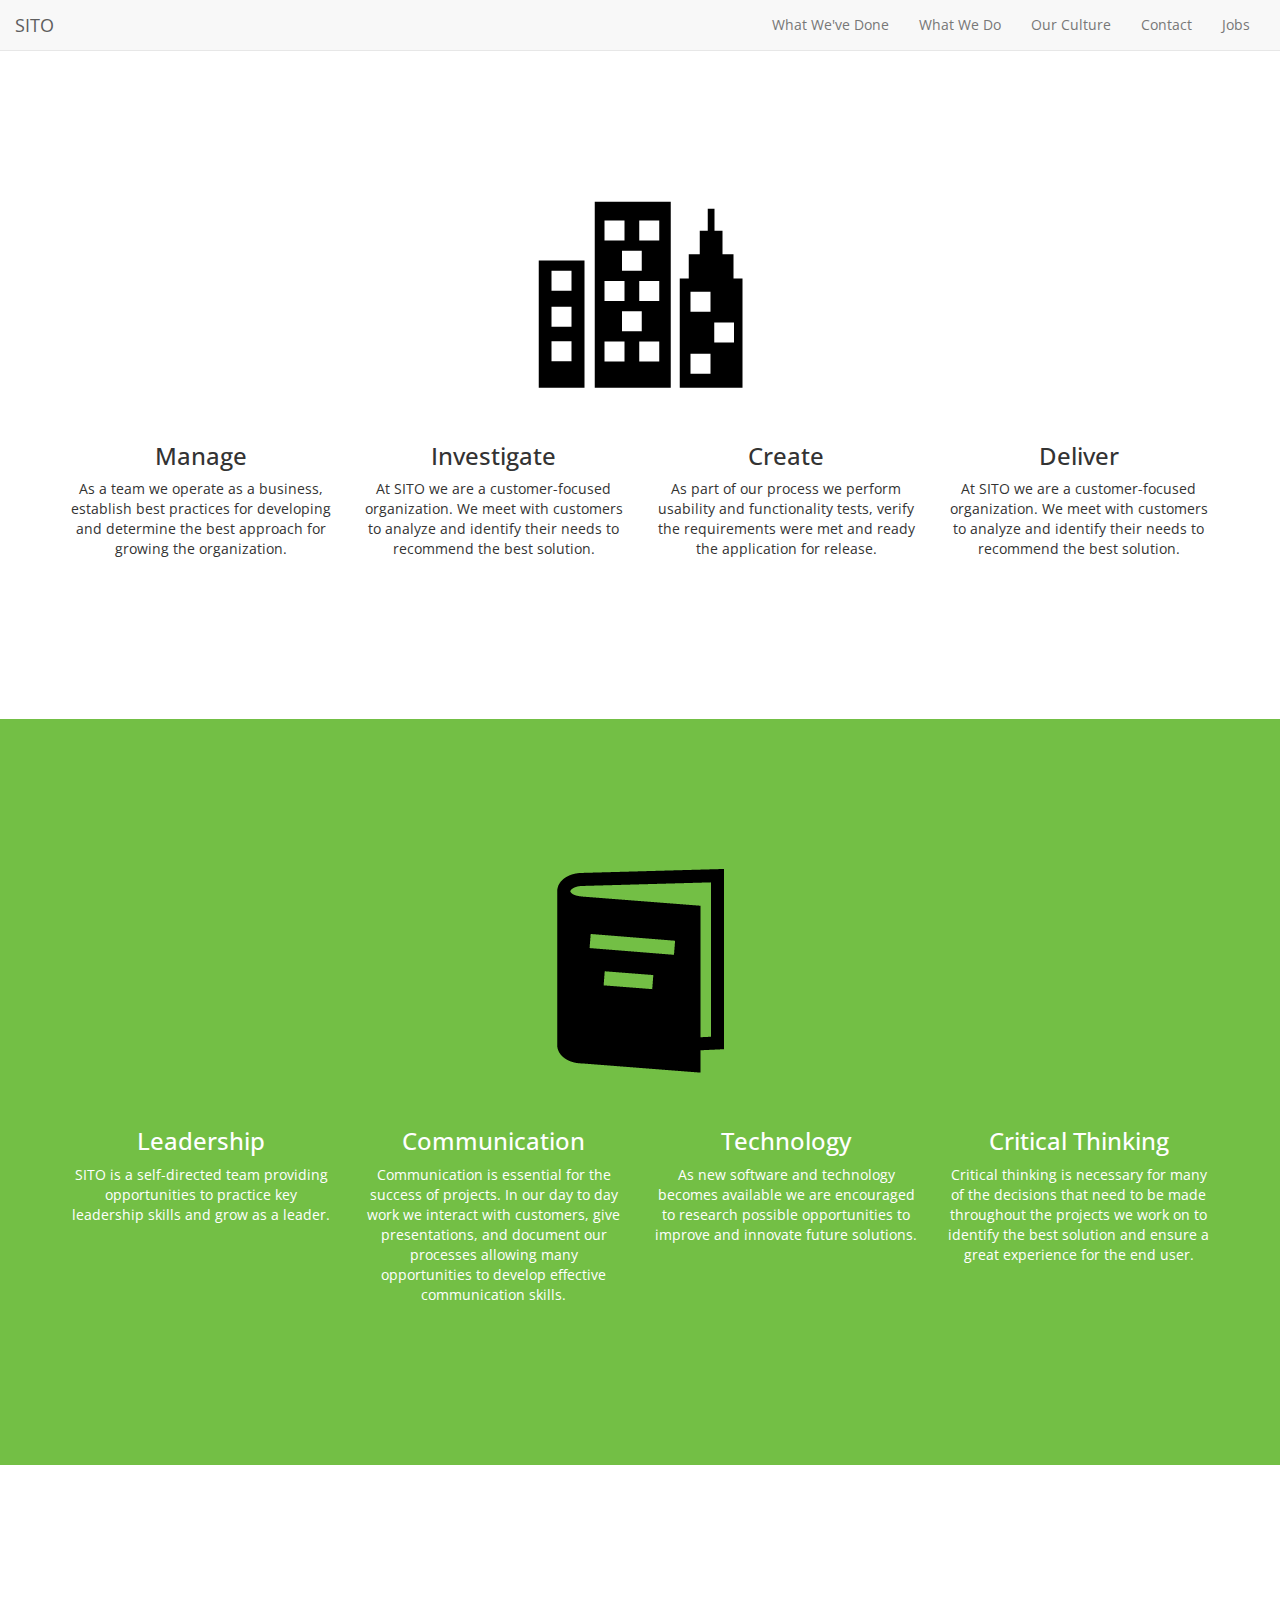
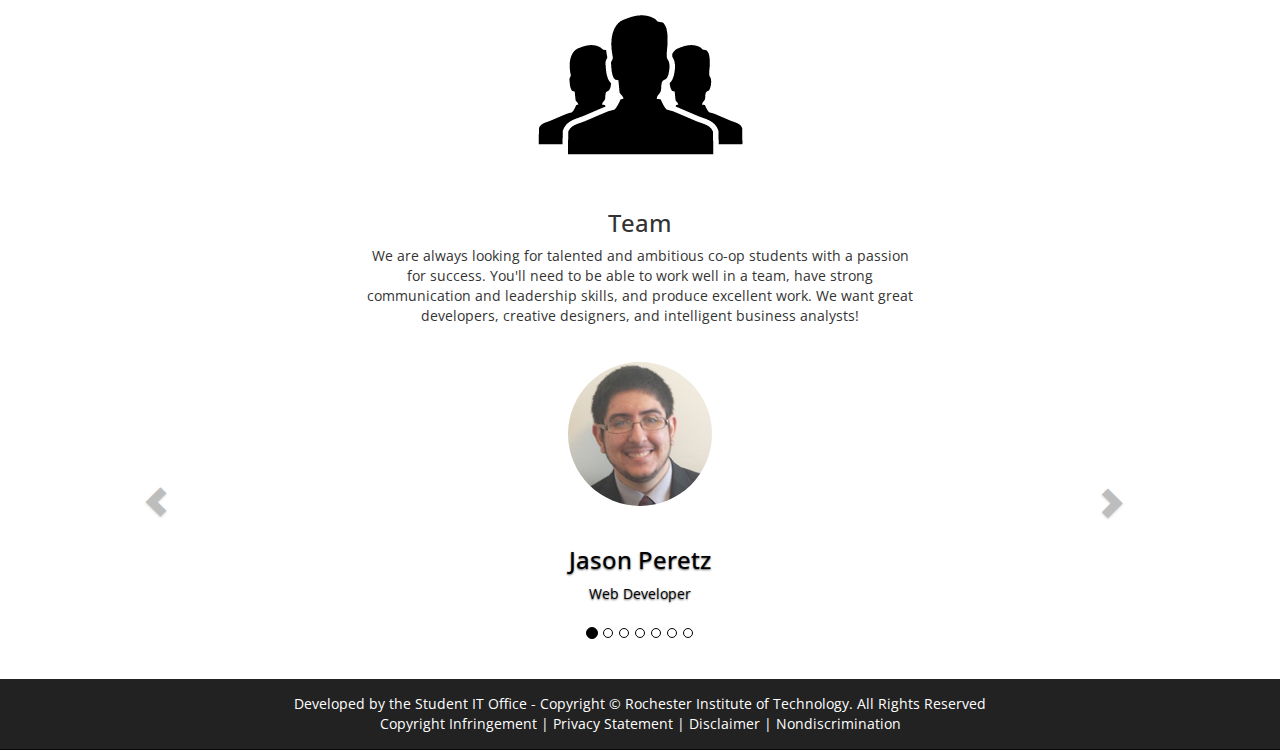
==== about.html @ f7da8985 "The new SITO site" ====
<!DOCTYPE html>
<html>
<head>
	<title>Sito Site</title>
	<!-- meta tag used to adjust to mobile -->
	<meta name = "viewport" content = "width=device-width, initial-scale=1">
	<link href = "css/bootstrap.min.css" rel = "stylesheet">
	<link href = "css/queries.css" rel = "stylesheet">
	<link href = "css/stylesheet.css" rel = "stylesheet">
	<link href='http://fonts.googleapis.com/css?family=Open+Sans' rel='stylesheet' type='text/css'>

</head>
<body>

	<!-- navbar setup -->
	<nav class = "navbar navbar-default navbar-static-top" role = "navigation">
		<div class = "container-fluid">
			<div class = "navbar-header">
				<!-- creating button for mobile menu (navbar collapse) -->
				<button type ="button" class = "navbar-toggle" data-toggle="collapse" data-target = "#navHeaderCollapse">
					<!-- sr-only hides content to all devices besides screen readers (following accessibility best practices)-->
					<span class="sr-only">Toggle navigation</span>
					<span class="icon-bar"></span>
					<span class="icon-bar"></span>
					<span class="icon-bar"></span>
				</button>
				<!-- nav bar logo far left -->
				<a href = "index.html" class = "navbar-brand" id = "brand">SITO</a>
			</div>

			<!-- all navbar content built to work for toggling -->
			<div class = "collapse navbar-collapse navbar-right" id = "navHeaderCollapse">
				<ul class = "nav navbar-nav">
					<li><a href = "index.html#portfolio" class = "select">What We've Done</a></li>
					<li><a href = "index.html#about" class = "select">What We Do</a></li>
					<li><a href = "index.html#culture" class = "select">Our Culture</a></li> 
					<li><a href = "index.html#contact" class = "select">Contact</a></li>	
					<li><a href = "jobs.html" class = "select">Jobs</a></li>
				</ul>
			</div>
		</div>
	</nav>


	<div id = "Web">
		<div class = "vcenter">
			<div class = "container">
				
				<div class = "row text-center">

					<div class = "col-md-12">
						<img src = "images/Office-17.png" id = "webtest">

					</div>
					<div class = "col-md-3">
						<h3>Manage</h3>
						<p>As a team we operate as a business, establish best practices for developing and determine the best approach for growing the organization. 
						</p>
					</div>

					<div class = "col-md-3">
						<h3>Investigate</h3>
						<p>At SITO we are a customer-focused organization. We meet with customers to analyze and identify their needs to recommend the best solution. </p>
					</div>

					<div class = "col-md-3">
						<h3>Create</h3>
						<p>As part of our process we perform usability and functionality tests, verify the requirements were met and ready the application for release.   </p>
					</div>

					<div class = "col-md-3">
						<h3>Deliver </h3>
						<p>At SITO we are a customer-focused organization. We meet with customers to analyze and identify their needs to recommend the best solution. </p>
					</div>

					
				</div>

			</div>
		</div>
	</div>


	<div id = "learning">
		<div class = "container vcenter">
			<div class = "row">
				<div class = "col-md-12">
					<img src = "images/Learning-18.png" id = "webtest">

				</div>
				<div class = "col-md-3">
					<h3>Leadership</h3>
					<p>SITO is a self-directed team providing opportunities to practice key leadership skills and grow as a leader.
					</p>
				</div>

				<div class = "col-md-3">
					<h3>Communication</h3>
					<p>Communication is essential for the success of projects. In our day to day work we interact with customers, give presentations, and document our processes allowing many opportunities to develop effective communication skills. </p>
				</div>

				<div class = "col-md-3">
					<h3>Technology</h3>
					<p>As new software and technology becomes available we are encouraged to research possible opportunities to improve and innovate future solutions.</p>
				</div>

				<div class = "col-md-3">
					<h3>Critical Thinking</h3>
					<p>Critical thinking is necessary for many of the decisions that need to be made throughout the projects we work on to identify the best solution and ensure a great experience for the end user.</p>
				</div>


						<!--<div class = "row">
							<div clas = "col-md-6 col-md-offset-3">
								<a href = "#" class = "btn btn-primary btn-lg">Apply Through Jobzone</a>
							</div>
						</div>-->
					</div>
				</div>
			</div>


			<div id = "team">
				<div class = "container vcenter">
					<div class = "row text-center">

						<div class = "col-md-12">
							<img src = "images/a-18.png" id = "webtest">

						</div>

						<div class = "col-md-6 col-md-offset-3">
							<h3>Team</h3>
							<p>We are always looking for talented and ambitious co-op students with a passion for success. You'll need to be able to work well in a team, have strong communication and leadership skills, and produce excellent work. We want great developers, creative designers, and intelligent business analysts!</p>

						</div>

						<div class = "col-md-12" id = "webtest">

							<div id = "myCarousel" data-interval = "3000" data-ride = "carousel" class = "carousel slide">
								<ol class = "carousel-indicators">
									<li data-target = "#myCarousel" data-slide-to = "0" class = "active"></li>
									<li data-target = "#myCarousel" data-slide-to = "1" ></li>
									<li data-target = "#myCarousel" data-slide-to = "2" ></li>
									<li data-target = "#myCarousel" data-slide-to = "3" ></li>
									<li data-target = "#myCarousel" data-slide-to = "4" ></li>
									<li data-target = "#myCarousel" data-slide-to = "5" ></li>
									<li data-target = "#myCarousel" data-slide-to = "6" ></li>
								</ol>

								<div class = "carousel-inner">
									<div class = "item active">
										<img src = "images/JasonPeretz.png" class = "testimg">					
										<div class = "carousel-caption">
											<h3>Jason Peretz</h3>
											<p>Web Developer</p>
										</div>	
									</div>

									
									<div class = "item">
										<img src = "images/RichardKapadia.png" class = "testimg">
										<div class = "carousel-caption">
											<h3>Richard Kapadia</h3>
											<p>Web Developer</p>
										</div>
									</div>
									
									
									<div class = "item">
										<img src = "images/ChrisEncoh.png" class = "testimg">
										<div class = "carousel-caption">
											<h3>Chris Enoch</h3>
											<p>Web Developer</p>
										</div>
									</div>

									<div class = "item">
										<img src = "images/PolicarpQuarcoo.png" class = "testimg">
										<div class = "carousel-caption">
											<h3>Policarp Quarcoo</h3>
											<p>Web Developer</p>
										</div>
									</div>

									<div class = "item">
										<img src = "images/ChelseaTriebwasser.png" class = "testimg">
										<div class = "carousel-caption">
											<h3>Chelsea Triebwasser</h3>
											<p>Web Designer</p>
										</div>
									</div>

									<div class = "item">
										<img src = "images/AmmarAlmaatouq.png" class = "testimg">
										<div class = "carousel-caption">
											<h3>Ammar Almaatouq</h3>
											<p>Business Analyst</p>
										</div>
									</div>

									<div class = "item">
										<img src = "images/VanessaCastro.png" class = "testimg">
										<div class = "carousel-caption">
											<h3>Vanessa Castro</h3>
											<p>Business Analyst</p>
										</div>
									</div>
								</div>
								<a class="left carousel-control" href="#myCarousel" role="button" data-slide="prev">


									<span class="glyphicon glyphicon-chevron-left"></span>
								</a>
								<a class="right carousel-control" href="#myCarousel" role="button" data-slide="next">
									<span class="glyphicon glyphicon-chevron-right"></span>
								</a>

							</div>

						</div>
					</div>
				</div>

				<nav class = "navbar navbar-inverse navbar-static-top footer">
					<div class = "container-fluid">
						<p class = "nav-text">
							Developed by the Student IT Office - Copyright &copy; Rochester Institute of Technology. All Rights Reserved <br/>
							Copyright Infringement | Privacy Statement | Disclaimer | Nondiscrimination
						</p>
					</div>
				</nav>

				<script src="http://ajax.googleapis.com/ajax/libs/jquery/1.11.1/jquery.min.js"></script>
				<script src="js/bootstrap.js"></script>
				<script type="text/javascript" src="js/ajaxForm.js"></script>
				<script src="js/scroll.js"></script>

			</body>
			</html>
---- css/queries.css ----
@media screen and (min-width: 0px) and (max-height: : 800px) {

	#top-section{
		//background-color: red;
		//height:800px;
	}

	
}

@media screen and (max-width: 992px){
	#portfolio{
		height: auto;
		margin-bottom: 50px;
	}
}

@media screen and (min-height: 0px) and (min-width: 700px){
	#about{
		//background-color: red;
		//height: 600px;
	}

	#about:before{
	content: '';
	display: inline-block;
	height: 100%;
	vertical-align: middle;
}
	#culture{
		//background-color: red;
		//height: 600px;
	}

	#culture:before{
	content: '';
	display: inline-block;
	height: 100%;
	vertical-align: middle;
}
}

@media screen and (min-height: 0px) and (min-width: 800px){

	#portfolio{
		//background-color: red;
		//height: 600px;
	}

	#portfolio:before{
	content: '';
	display: inline-block;
	height: 100%;
	vertical-align: middle;
}
}

@media screen and (max-height: 600px){
	#top-section{
	//background-color: blue;
	//	height:800px;
	}

	#about{
		//background-color: blue;
		height: auto;
	}

	#culture{
		//background-color: blue;
		height: auto;
	}

	.glyphicon{
		display:none;
	}
}

@media screen and (min-height: 0px) and (min-width: 700px){

}

/*@media screen and (min-width: 700px){
	

#Web:before{
	content: '';
	display: inline-block;
	height: 100%;
	vertical-align: middle;
}

#learning:before{
	content: '';
	display: inline-block;
	height: 100%;
	vertical-align: middle;
}

	#Web2:before{
	content: '';
	display: inline-block;
	height: 100%;
	vertical-align: middle;


}

#Web3:before{
	content: '';
	display: inline-block;
	height: 100%;
	vertical-align: middle;
}
}*/

@media screen and (max-width: 800px){
	/*#about{
		height: 800px;
	}
	#Web{
		padding-top: 50px;
	}

	#Web2{
		padding-top: 50px;
	}

	#Web3{
		padding-top: 50px;
	}

	#learning{
		padding-top: 50px;
	}*/
}
---- css/stylesheet.css ----
html,
body{
	width:100%;
	height: 100%;
	font-family: 'Open Sans', sans-serif;
}

/*@media (orientation: landscape){*/
#top-section{
	height: 100%;
	text-align: center;
	position: relative;
}

#prlx{
	height: 100%;
	width: 100%;
	background: url("../images/grey.gif") 50% no-repeat fixed;
	background-size: cover;
}

/*@media screen and (min-width:1000px){
#top-section{
	background-color: #FFFFFF;
	//width:100%;
}
}*/

#portfolio{
	color:white;
	height: 100%;
	background-color: #428bca;
	
	text-align: center;
}

.portimg{
	margin-bottom: 25px;
}

.portimg:hover{
	opacity: .8;
}

#bgoverlay{
	/*background-color: rgba(0, 0, 0, 0.5);*/
	width: 100%;
	height:100%;
}



#about{
	background-color: #FFFFFF;
	height: 100%;
	padding-top:50px;
	padding-bottom:50px;
	text-align: center;
}

#culture{
	color:white;
	padding-top:50px;
	padding-bottom:50px;
	background-color: #73bf45;
	height: 100%;
	text-align: center;
}

#Web{
	padding-top: 150px;
	padding-bottom: 150px;
	height: auto;
	background-color:white;
	text-align:center;
}

#Web2{	
	color:white;
	padding-top: 150px;
	padding-bottom: 150px;
	height: auto;
	background-color: #428bca;
	text-align: center;
}

#learning{	
	color:white;
	padding-top: 150px;
	padding-bottom: 150px;
	height: auto;
	background-color: #73bf45;
	text-align: center;
}

#team{
	padding-top: 150px;
	height: auto;
	text-align: center;
}

#Web3{	
	padding-top: 150px;
	padding-bottom: 150px;
	height: auto;
	text-align: center;
}

.jobbtn{
	margin-top:20px;
}

.vcenter{
 display: inline-block;
 vertical-align: middle;
}

#apply{
	width:100%;
}

#contact{
	color:white;
	background-color:#222222;
	//opacity: 1;
	width:100%;
}

.formelm{
	margin-bottom:50px;
}

#logo{
	border-radius: 5%;
	//opacity: 0.8;
	//background-color: white;
	padding-left: 15px;
	padding-top: 15px;
	padding-bottom: 15px;
	width: 75%;
	display: block;
	margin-left:auto;
	margin-right:auto;
	margin-top:100px;
}

.glyphicon{
	color:black;
	margin-top: 50px;
	font-size: 5em;
	vertical-align: middle;
	opacity:.5;
}

.glyphicon:hover{
	opacity:1;
}


.navbar{
	margin-bottom:0;
}

.nav-text{
	margin-top: 15px;
	margin-bottom: 15px;
	color:white;
}

#text{
	padding-left:10px; 
	padding-right:10px;
	top:150px;
	font-size:2em;
    position:absolute;    
    background-color:white;
}

#test{
	background: #fff;
	border-radius: 50%;
	border: 1px solid #428bca;
	width: 100%;
	height: 100%;
	max-width: 210px;
	max-height: 210px;
	padding: 10%;
}

#test2{
	background: #fff;
	border: 1px solid #428bca;
	margin-bottom: 25px;
}

#test2:hover{
	border: 5px solid #428bca;	
}

#test:hover{
	border: 5px solid #428bca;	
}

.header{
	padding-bottom: 1.5em;

}

.rogue-text{
	font-size: 40px;
	padding-bottom:1.5em;
	padding-top: 1em;
}

.thumbnail:hover{
	border: 1px solid white;
}

.btn{
	white-space: normal;
}

.modal{
	color:black;
	height: 400px;
    top: 50% !important;
    overflow: hidden;
}

#navbar.affix{
	position: fixed;
    top: 0;
    width: 100%;
    z-index:1;
}

a:focus, a:active{
	outline:none;
}

.testimg{
	height: 100%;
	margin-right: auto;
	margin-left: auto;
	border:1px white solid;
	border-radius: 50%;
	//margin-bottom: 100px;
}

#webtest{
	padding-bottom: 35px;
}

#myCarousel{
	margin-right: auto;
	margin-left: auto;
	margin-top: 25px;
	//width: 75%;
}

.carousel-caption{
	position: static;
	text-align: center;
	color: black;
}

.carousel-indicators{
	bottom: -10px;
}

.carousel-indicators li{
	border: 1px solid black;
}

.carousel-control.left, .carousel-control.right {
    background-image: none
}

.carousel-indicators .active{
	background-color:black;
}

.glyphicon-chevron-left, .glyphicon-chevron-right{
	color:black;
}
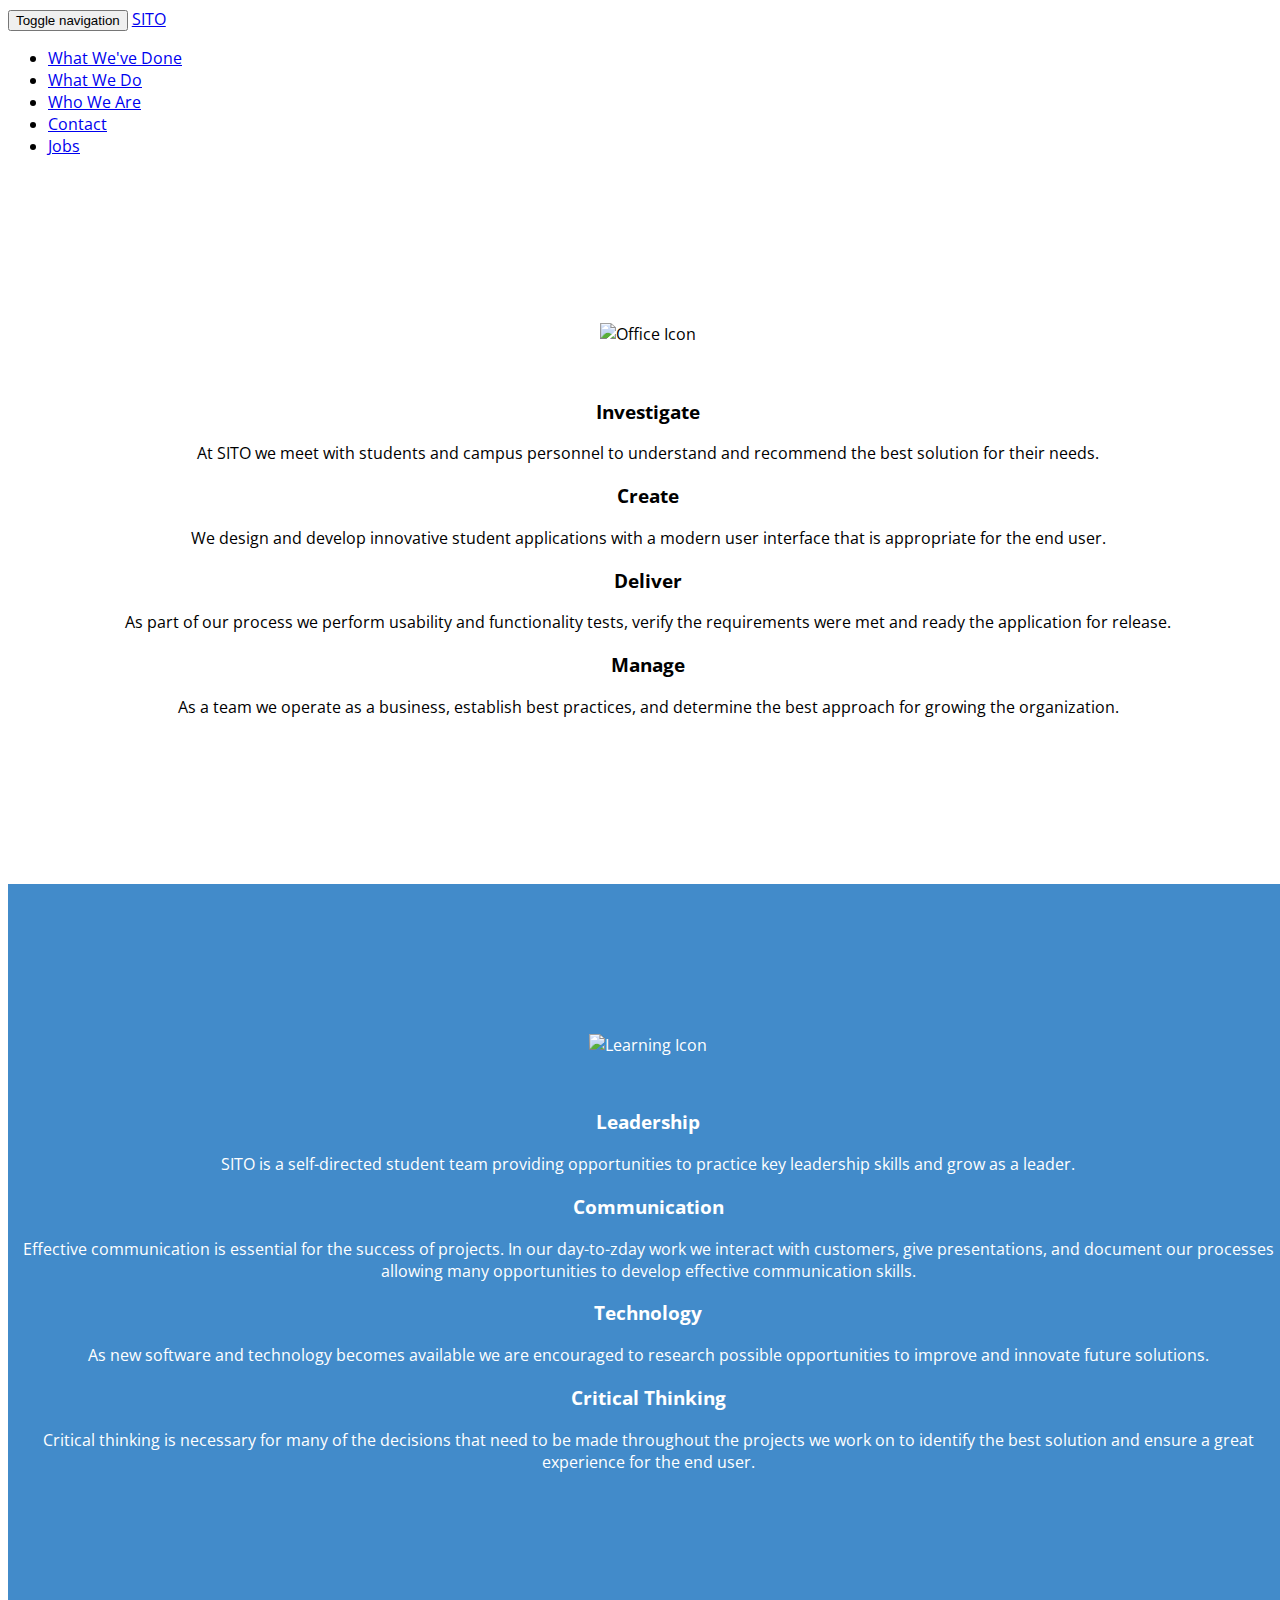
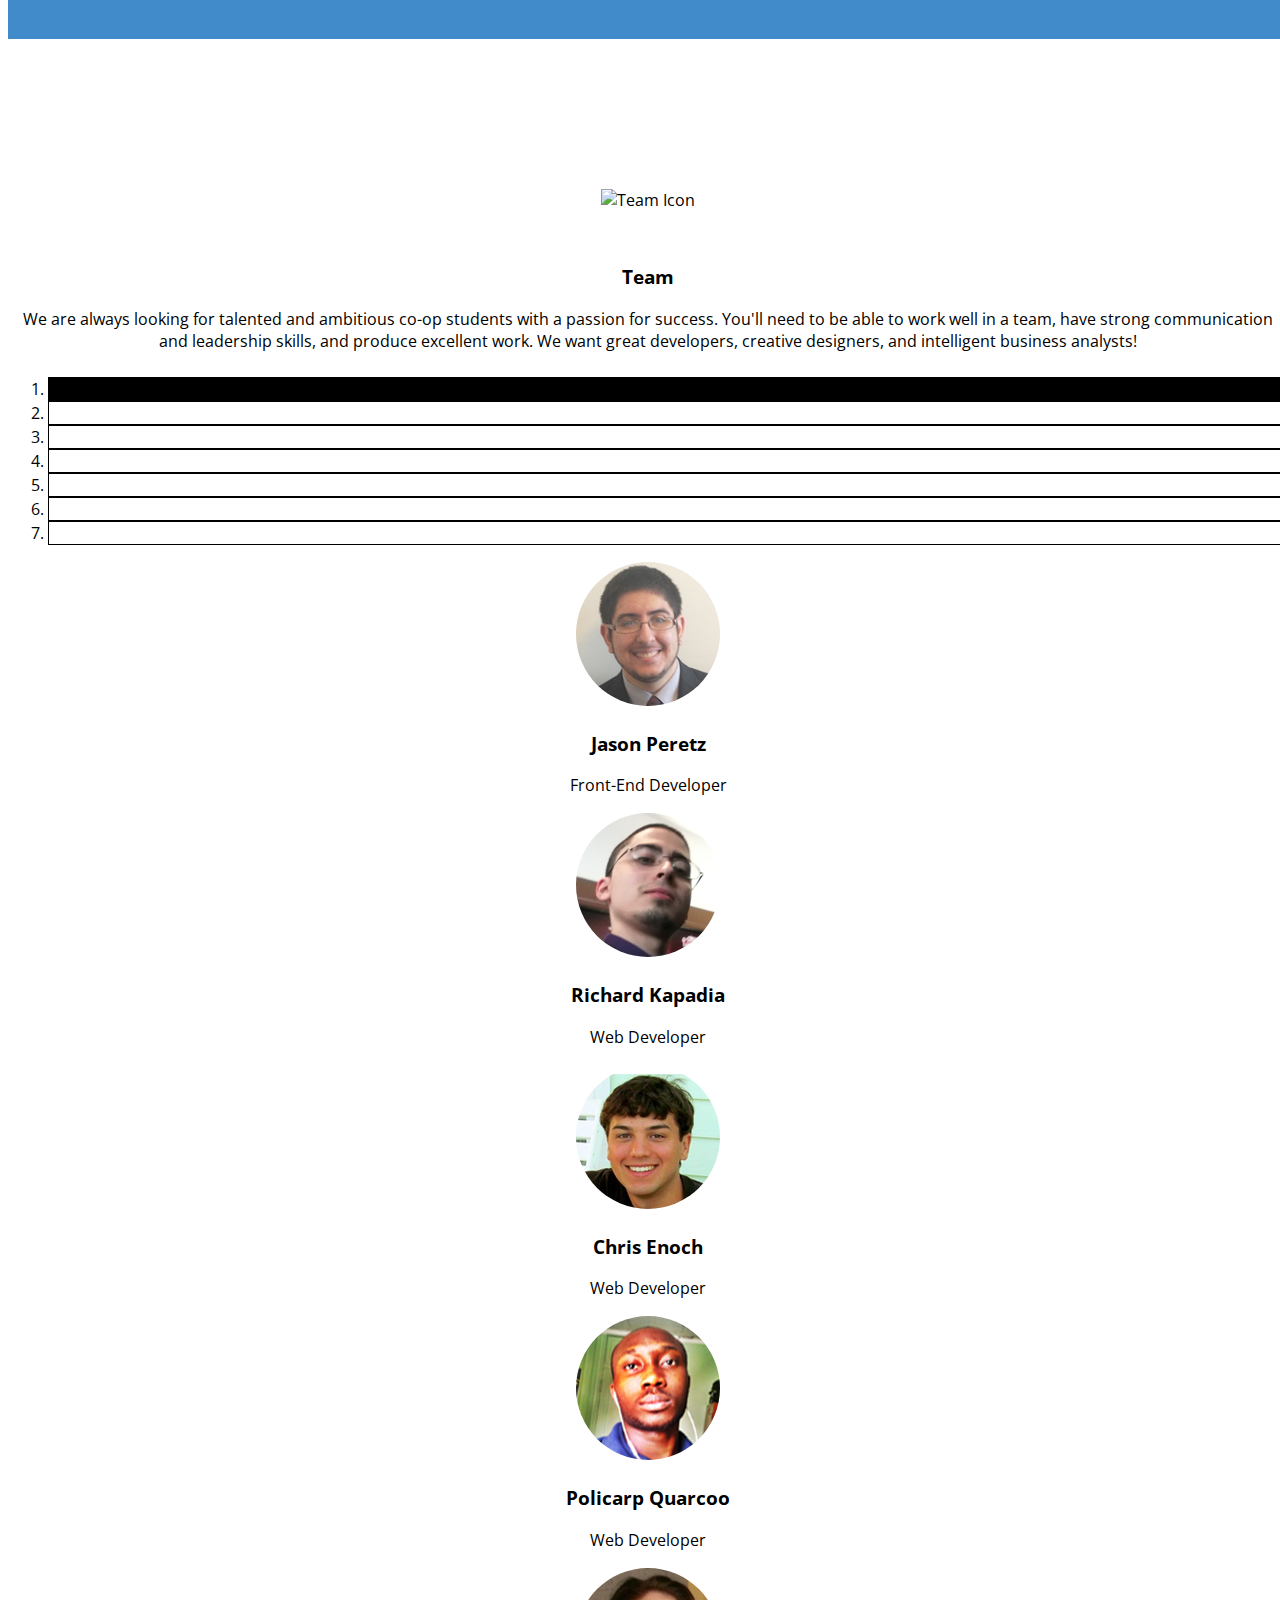
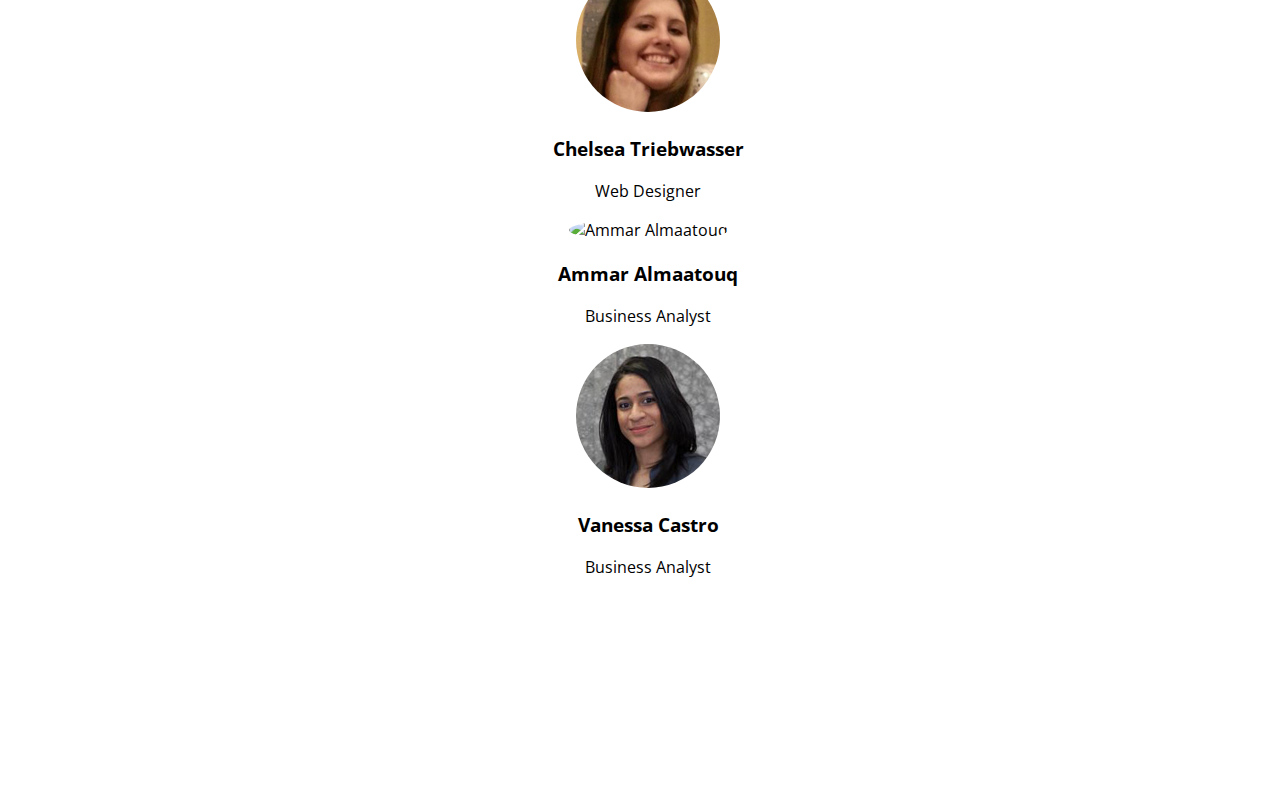
==== commit ef46defb: "New SITO Site 8/18" ====
--- a/about.html
+++ b/about.html
@@ -4,6 +4,7 @@
 	<title>Sito Site</title>
 	<!-- meta tag used to adjust to mobile -->
 	<meta name = "viewport" content = "width=device-width, initial-scale=1">
+	<meta charset = "UTF-8">
 	<link href = "css/bootstrap.min.css" rel = "stylesheet">
 	<link href = "css/queries.css" rel = "stylesheet">
 	<link href = "css/stylesheet.css" rel = "stylesheet">
@@ -33,7 +34,7 @@
 				<ul class = "nav navbar-nav">
 					<li><a href = "index.html#portfolio" class = "select">What We've Done</a></li>
 					<li><a href = "index.html#about" class = "select">What We Do</a></li>
-					<li><a href = "index.html#culture" class = "select">Our Culture</a></li> 
+					<li><a href = "index.html#culture" class = "select">Who We Are</a></li> 
 					<li><a href = "index.html#contact" class = "select">Contact</a></li>	
 					<li><a href = "jobs.html" class = "select">Jobs</a></li>
 				</ul>
@@ -41,62 +42,60 @@
 		</div>
 	</nav>
 
-
-	<div id = "Web">
+	<!-- Page Begins -->
+	<div id = "office" class = "iconSections" style = "background-color: white;">
 		<div class = "vcenter">
 			<div class = "container">
-				
+				<!-- Office Section -->
 				<div class = "row text-center">
-
 					<div class = "col-md-12">
-						<img src = "images/Office-17.png" id = "webtest">
-
-					</div>
+						<img class = "iconPadding" src = "images/Office-17.png" alt = "Office Icon">
+					</div>
+					
+					<!-- Office Verbiage -->
+					<div class = "col-md-3">
+						<h3>Investigate</h3>
+						<p>At SITO we meet with students and campus personnel to understand and recommend the best solution for their needs. </p>
+					</div>
+
+					<div class = "col-md-3">
+						<h3>Create</h3>
+						<p>We design and develop innovative student applications with a modern user interface that is appropriate for the end user. </p>
+					</div>
+
+					<div class = "col-md-3">
+						<h3>Deliver </h3>
+						<p>As part of our process we perform usability and functionality tests, verify the requirements were met and ready the application for release.  </p>
+					</div>
+
 					<div class = "col-md-3">
 						<h3>Manage</h3>
-						<p>As a team we operate as a business, establish best practices for developing and determine the best approach for growing the organization. 
+						<p>As a team we operate as a business, establish best practices, and determine the best approach for growing the organization. 
 						</p>
 					</div>
-
-					<div class = "col-md-3">
-						<h3>Investigate</h3>
-						<p>At SITO we are a customer-focused organization. We meet with customers to analyze and identify their needs to recommend the best solution. </p>
-					</div>
-
-					<div class = "col-md-3">
-						<h3>Create</h3>
-						<p>As part of our process we perform usability and functionality tests, verify the requirements were met and ready the application for release.   </p>
-					</div>
-
-					<div class = "col-md-3">
-						<h3>Deliver </h3>
-						<p>At SITO we are a customer-focused organization. We meet with customers to analyze and identify their needs to recommend the best solution. </p>
-					</div>
-
-					
-				</div>
-
+				</div>
 			</div>
 		</div>
 	</div>
 
-
-	<div id = "learning">
+	<!-- Learning Sections -->
+	<div id = "learning" class = "iconSections" style = "background-color: #428bca; color: white;">
 		<div class = "container vcenter">
 			<div class = "row">
 				<div class = "col-md-12">
-					<img src = "images/Learning-18.png" id = "webtest">
-
-				</div>
+					<img class = "iconPadding" src = "images/Learning-18.png" alt = "Learning Icon">
+				</div>
+
+				<!-- Learning Verbiage -->
 				<div class = "col-md-3">
 					<h3>Leadership</h3>
-					<p>SITO is a self-directed team providing opportunities to practice key leadership skills and grow as a leader.
+					<p>SITO is a self-directed student team providing opportunities to practice key leadership skills and grow as a leader.
 					</p>
 				</div>
 
 				<div class = "col-md-3">
 					<h3>Communication</h3>
-					<p>Communication is essential for the success of projects. In our day to day work we interact with customers, give presentations, and document our processes allowing many opportunities to develop effective communication skills. </p>
+					<p>Effective communication is essential for the success of projects. In our day-to-zday work we interact with customers, give presentations, and document our processes allowing many opportunities to develop effective communication skills. </p>
 				</div>
 
 				<div class = "col-md-3">
@@ -108,133 +107,127 @@
 					<h3>Critical Thinking</h3>
 					<p>Critical thinking is necessary for many of the decisions that need to be made throughout the projects we work on to identify the best solution and ensure a great experience for the end user.</p>
 				</div>
-
-
-						<!--<div class = "row">
-							<div clas = "col-md-6 col-md-offset-3">
-								<a href = "#" class = "btn btn-primary btn-lg">Apply Through Jobzone</a>
-							</div>
-						</div>-->
-					</div>
-				</div>
-			</div>
-
-
-			<div id = "team">
-				<div class = "container vcenter">
-					<div class = "row text-center">
-
-						<div class = "col-md-12">
-							<img src = "images/a-18.png" id = "webtest">
-
+			</div>
+		</div>
+	</div>
+
+	<!-- Team Sections -->
+	<div id = "team" class = "iconSections">
+		<div class = "container vcenter">
+			<div class = "row text-center">
+
+				<div class = "col-md-12">
+					<img class = "iconPadding" src = "images/a-18.png" alt = "Team Icon">
+
+				</div>
+
+				<div class = "col-md-6 col-md-offset-3">
+					<h3>Team</h3>
+					<p>We are always looking for talented and ambitious co-op students with a passion for success. You'll need to be able to work well in a team, have strong communication and leadership skills, and produce excellent work. We want great developers, creative designers, and intelligent business analysts!</p>
+				</div>
+
+				<!-- Team Slideshow -->
+				<div class = "col-md-12">
+
+					<div id = "myCarousel" data-interval = "3000" data-ride = "carousel" class = "carousel slide">
+						<ol class = "carousel-indicators">
+							<li data-target = "#myCarousel" data-slide-to = "0" class = "active"></li>
+							<li data-target = "#myCarousel" data-slide-to = "1" ></li>
+							<li data-target = "#myCarousel" data-slide-to = "2" ></li>
+							<li data-target = "#myCarousel" data-slide-to = "3" ></li>
+							<li data-target = "#myCarousel" data-slide-to = "4" ></li>
+							<li data-target = "#myCarousel" data-slide-to = "5" ></li>
+							<li data-target = "#myCarousel" data-slide-to = "6" ></li>
+						</ol>
+
+						<div class = "carousel-inner">
+							<div class = "item active">
+								<img src = "images/JasonPeretz.png" class = "carouselImg" alt = "Jason Peretz">					
+								<div class = "carousel-caption">
+									<h3>Jason Peretz</h3>
+									<p>Front-End Developer</p>
+								</div>	
+							</div>
+
+							
+							<div class = "item">
+								<img src = "images/RichardKapadia.png" class = "carouselImg" alt = "Richard Kapadia">
+								<div class = "carousel-caption">
+									<h3>Richard Kapadia</h3>
+									<p>Web Developer</p>
+								</div>
+							</div>
+							
+							
+							<div class = "item">
+								<img src = "images/ChrisEncoh.png" class = "carouselImg" alt = "Chris Enoch">
+								<div class = "carousel-caption">
+									<h3>Chris Enoch</h3>
+									<p>Web Developer</p>
+								</div>
+							</div>
+
+							<div class = "item">
+								<img src = "images/PolicarpQuarcoo.png" class = "carouselImg" alt = "Policarp Quarcoo">
+								<div class = "carousel-caption">
+									<h3>Policarp Quarcoo</h3>
+									<p>Web Developer</p>
+								</div>
+							</div>
+
+							<div class = "item">
+								<img src = "images/ChelseaTriebwasser.png" class = "carouselImg" alt = "Chelsea Triebwasser">
+								<div class = "carousel-caption">
+									<h3>Chelsea Triebwasser</h3>
+									<p>Web Designer</p>
+								</div>
+							</div>
+
+							<div class = "item">
+								<img src = "images/AmmarAlmaatouq.png" class = "carouselImg" alt = "Ammar Almaatouq">
+								<div class = "carousel-caption">
+									<h3>Ammar Almaatouq</h3>
+									<p>Business Analyst</p>
+								</div>
+							</div>
+
+							<div class = "item">
+								<img src = "images/VanessaCastro.png" class = "carouselImg" alt = "Vanessa Castro">
+								<div class = "carousel-caption">
+									<h3>Vanessa Castro</h3>
+									<p>Business Analyst</p>
+								</div>
+							</div>
 						</div>
-
-						<div class = "col-md-6 col-md-offset-3">
-							<h3>Team</h3>
-							<p>We are always looking for talented and ambitious co-op students with a passion for success. You'll need to be able to work well in a team, have strong communication and leadership skills, and produce excellent work. We want great developers, creative designers, and intelligent business analysts!</p>
-
-						</div>
-
-						<div class = "col-md-12" id = "webtest">
-
-							<div id = "myCarousel" data-interval = "3000" data-ride = "carousel" class = "carousel slide">
-								<ol class = "carousel-indicators">
-									<li data-target = "#myCarousel" data-slide-to = "0" class = "active"></li>
-									<li data-target = "#myCarousel" data-slide-to = "1" ></li>
-									<li data-target = "#myCarousel" data-slide-to = "2" ></li>
-									<li data-target = "#myCarousel" data-slide-to = "3" ></li>
-									<li data-target = "#myCarousel" data-slide-to = "4" ></li>
-									<li data-target = "#myCarousel" data-slide-to = "5" ></li>
-									<li data-target = "#myCarousel" data-slide-to = "6" ></li>
-								</ol>
-
-								<div class = "carousel-inner">
-									<div class = "item active">
-										<img src = "images/JasonPeretz.png" class = "testimg">					
-										<div class = "carousel-caption">
-											<h3>Jason Peretz</h3>
-											<p>Web Developer</p>
-										</div>	
-									</div>
-
-									
-									<div class = "item">
-										<img src = "images/RichardKapadia.png" class = "testimg">
-										<div class = "carousel-caption">
-											<h3>Richard Kapadia</h3>
-											<p>Web Developer</p>
-										</div>
-									</div>
-									
-									
-									<div class = "item">
-										<img src = "images/ChrisEncoh.png" class = "testimg">
-										<div class = "carousel-caption">
-											<h3>Chris Enoch</h3>
-											<p>Web Developer</p>
-										</div>
-									</div>
-
-									<div class = "item">
-										<img src = "images/PolicarpQuarcoo.png" class = "testimg">
-										<div class = "carousel-caption">
-											<h3>Policarp Quarcoo</h3>
-											<p>Web Developer</p>
-										</div>
-									</div>
-
-									<div class = "item">
-										<img src = "images/ChelseaTriebwasser.png" class = "testimg">
-										<div class = "carousel-caption">
-											<h3>Chelsea Triebwasser</h3>
-											<p>Web Designer</p>
-										</div>
-									</div>
-
-									<div class = "item">
-										<img src = "images/AmmarAlmaatouq.png" class = "testimg">
-										<div class = "carousel-caption">
-											<h3>Ammar Almaatouq</h3>
-											<p>Business Analyst</p>
-										</div>
-									</div>
-
-									<div class = "item">
-										<img src = "images/VanessaCastro.png" class = "testimg">
-										<div class = "carousel-caption">
-											<h3>Vanessa Castro</h3>
-											<p>Business Analyst</p>
-										</div>
-									</div>
-								</div>
-								<a class="left carousel-control" href="#myCarousel" role="button" data-slide="prev">
-
-
-									<span class="glyphicon glyphicon-chevron-left"></span>
-								</a>
-								<a class="right carousel-control" href="#myCarousel" role="button" data-slide="next">
-									<span class="glyphicon glyphicon-chevron-right"></span>
-								</a>
-
-							</div>
-
-						</div>
-					</div>
-				</div>
-
-				<nav class = "navbar navbar-inverse navbar-static-top footer">
-					<div class = "container-fluid">
-						<p class = "nav-text">
-							Developed by the Student IT Office - Copyright &copy; Rochester Institute of Technology. All Rights Reserved <br/>
-							Copyright Infringement | Privacy Statement | Disclaimer | Nondiscrimination
-						</p>
-					</div>
-				</nav>
-
-				<script src="http://ajax.googleapis.com/ajax/libs/jquery/1.11.1/jquery.min.js"></script>
-				<script src="js/bootstrap.js"></script>
-				<script type="text/javascript" src="js/ajaxForm.js"></script>
-				<script src="js/scroll.js"></script>
-
-			</body>
-			</html>		+						<a class="left carousel-control" href="#myCarousel" role="button" data-slide="prev">
+
+
+							<span class="glyphicon glyphicon-chevron-left"></span>
+						</a>
+						<a class="right carousel-control" href="#myCarousel" role="button" data-slide="next">
+							<span class="glyphicon glyphicon-chevron-right"></span>
+						</a>
+
+					</div>
+				</div>
+			</div>
+		</div>
+	</div>
+
+	<!-- Footer -->
+	<nav class = "navbar navbar-inverse navbar-static-top footer">
+		<div class = "container-fluid">
+			<p class = "nav-text">
+				Developed by the Student IT Office - Copyright &copy; Rochester Institute of Technology. All Rights Reserved <br/>
+				Copyright Infringement | Privacy Statement | Disclaimer | Nondiscrimination
+			</p>
+		</div>
+	</nav>
+
+	<script src="http://ajax.googleapis.com/ajax/libs/jquery/1.11.1/jquery.min.js"></script>
+	<script src="js/bootstrap.js"></script>
+	<script type="text/javascript" src="js/ajaxForm.js"></script>
+	<script src="js/scroll.js"></script>
+
+</body>
+</html>		--- a/css/queries.css
+++ b/css/queries.css
@@ -1,136 +1,49 @@
-@media screen and (min-width: 0px) and (max-height: : 800px) {
-
-	#top-section{
-		//background-color: red;
-		//height:800px;
-	}
-
-	
-}
-
 @media screen and (max-width: 992px){
 	#portfolio{
 		height: auto;
 		margin-bottom: 50px;
 	}
+	
+	#contact img{
+		display:none;
+	}
 }
 
 @media screen and (min-height: 0px) and (min-width: 700px){
-	#about{
-		//background-color: red;
-		//height: 600px;
-	}
-
 	#about:before{
-	content: '';
-	display: inline-block;
-	height: 100%;
-	vertical-align: middle;
-}
-	#culture{
-		//background-color: red;
-		//height: 600px;
+		content: '';
+		display: inline-block;
+		height: 100%;
+		vertical-align: middle;
 	}
 
 	#culture:before{
-	content: '';
-	display: inline-block;
-	height: 100%;
-	vertical-align: middle;
-}
+		content: '';
+		display: inline-block;
+		height: 100%;
+		vertical-align: middle;
+	}
 }
 
 @media screen and (min-height: 0px) and (min-width: 800px){
-
-	#portfolio{
-		//background-color: red;
-		//height: 600px;
+	#portfolio:before{
+		content: '';
+		display: inline-block;
+		height: 100%;
+		vertical-align: middle;
 	}
-
-	#portfolio:before{
-	content: '';
-	display: inline-block;
-	height: 100%;
-	vertical-align: middle;
-}
 }
 
 @media screen and (max-height: 600px){
-	#top-section{
-	//background-color: blue;
-	//	height:800px;
-	}
-
 	#about{
-		//background-color: blue;
 		height: auto;
 	}
 
 	#culture{
-		//background-color: blue;
 		height: auto;
 	}
 
 	.glyphicon{
 		display:none;
 	}
-}
-
-@media screen and (min-height: 0px) and (min-width: 700px){
-
-}
-
-/*@media screen and (min-width: 700px){
-	
-
-#Web:before{
-	content: '';
-	display: inline-block;
-	height: 100%;
-	vertical-align: middle;
-}
-
-#learning:before{
-	content: '';
-	display: inline-block;
-	height: 100%;
-	vertical-align: middle;
-}
-
-	#Web2:before{
-	content: '';
-	display: inline-block;
-	height: 100%;
-	vertical-align: middle;
-
-
-}
-
-#Web3:before{
-	content: '';
-	display: inline-block;
-	height: 100%;
-	vertical-align: middle;
-}
-}*/
-
-@media screen and (max-width: 800px){
-	/*#about{
-		height: 800px;
-	}
-	#Web{
-		padding-top: 50px;
-	}
-
-	#Web2{
-		padding-top: 50px;
-	}
-
-	#Web3{
-		padding-top: 50px;
-	}
-
-	#learning{
-		padding-top: 50px;
-	}*/
 }--- a/css/stylesheet.css
+++ b/css/stylesheet.css
@@ -5,7 +5,6 @@
 	font-family: 'Open Sans', sans-serif;
 }
 
-/*@media (orientation: landscape){*/
 #top-section{
 	height: 100%;
 	text-align: center;
@@ -15,40 +14,28 @@
 #prlx{
 	height: 100%;
 	width: 100%;
-	background: url("../images/grey.gif") 50% no-repeat fixed;
+	background: url("../images/tan.gif") 50% no-repeat fixed;
 	background-size: cover;
 }
 
-/*@media screen and (min-width:1000px){
-#top-section{
-	background-color: #FFFFFF;
-	//width:100%;
-}
-}*/
-
 #portfolio{
 	color:white;
 	height: 100%;
 	background-color: #428bca;
-	
-	text-align: center;
-}
-
-.portimg{
+	text-align: center;
+}
+
+.portImgTxt{
 	margin-bottom: 25px;
 }
 
-.portimg:hover{
+.portImgRadius{
+	border-radius:2%;
+}
+
+.portImgRadius:hover{
 	opacity: .8;
 }
-
-#bgoverlay{
-	/*background-color: rgba(0, 0, 0, 0.5);*/
-	width: 100%;
-	height:100%;
-}
-
-
 
 #about{
 	background-color: #FFFFFF;
@@ -67,52 +54,20 @@
 	text-align: center;
 }
 
-#Web{
+.iconSections{
 	padding-top: 150px;
 	padding-bottom: 150px;
 	height: auto;
-	background-color:white;
-	text-align:center;
-}
-
-#Web2{	
-	color:white;
-	padding-top: 150px;
-	padding-bottom: 150px;
-	height: auto;
-	background-color: #428bca;
-	text-align: center;
-}
-
-#learning{	
-	color:white;
-	padding-top: 150px;
-	padding-bottom: 150px;
-	height: auto;
-	background-color: #73bf45;
-	text-align: center;
-}
-
-#team{
-	padding-top: 150px;
-	height: auto;
-	text-align: center;
-}
-
-#Web3{	
-	padding-top: 150px;
-	padding-bottom: 150px;
-	height: auto;
-	text-align: center;
-}
-
-.jobbtn{
+	text-align: center;
+}
+
+.jobBtnPadding{
 	margin-top:20px;
 }
 
 .vcenter{
- display: inline-block;
- vertical-align: middle;
+	display: inline-block;
+	vertical-align: middle;
 }
 
 #apply{
@@ -122,18 +77,15 @@
 #contact{
 	color:white;
 	background-color:#222222;
-	//opacity: 1;
 	width:100%;
 }
 
-.formelm{
+#formElement{
 	margin-bottom:50px;
 }
 
 #logo{
 	border-radius: 5%;
-	//opacity: 0.8;
-	//background-color: white;
 	padding-left: 15px;
 	padding-top: 15px;
 	padding-bottom: 15px;
@@ -167,16 +119,7 @@
 	color:white;
 }
 
-#text{
-	padding-left:10px; 
-	padding-right:10px;
-	top:150px;
-	font-size:2em;
-    position:absolute;    
-    background-color:white;
-}
-
-#test{
+.circleBtn{
 	background: #fff;
 	border-radius: 50%;
 	border: 1px solid #428bca;
@@ -187,33 +130,18 @@
 	padding: 10%;
 }
 
-#test2{
-	background: #fff;
-	border: 1px solid #428bca;
-	margin-bottom: 25px;
-}
-
-#test2:hover{
-	border: 5px solid #428bca;	
-}
-
-#test:hover{
+.circleBtn:hover{
 	border: 5px solid #428bca;	
 }
 
 .header{
 	padding-bottom: 1.5em;
-
-}
-
-.rogue-text{
+}
+
+#contactHeader{
 	font-size: 40px;
-	padding-bottom:1.5em;
+	padding-bottom: .5em;
 	padding-top: 1em;
-}
-
-.thumbnail:hover{
-	border: 1px solid white;
 }
 
 .btn{
@@ -223,31 +151,30 @@
 .modal{
 	color:black;
 	height: 400px;
-    top: 50% !important;
-    overflow: hidden;
+	top: 50% !important;
+	overflow: hidden;
 }
 
 #navbar.affix{
 	position: fixed;
-    top: 0;
-    width: 100%;
-    z-index:1;
+	top: 0;
+	width: 100%;
+	z-index:1;
 }
 
 a:focus, a:active{
 	outline:none;
 }
 
-.testimg{
+.carouselImg{
 	height: 100%;
 	margin-right: auto;
 	margin-left: auto;
 	border:1px white solid;
 	border-radius: 50%;
-	//margin-bottom: 100px;
-}
-
-#webtest{
+}
+
+.iconPadding{
 	padding-bottom: 35px;
 }
 
@@ -255,7 +182,6 @@
 	margin-right: auto;
 	margin-left: auto;
 	margin-top: 25px;
-	//width: 75%;
 }
 
 .carousel-caption{
@@ -273,7 +199,7 @@
 }
 
 .carousel-control.left, .carousel-control.right {
-    background-image: none
+	background-image: none
 }
 
 .carousel-indicators .active{
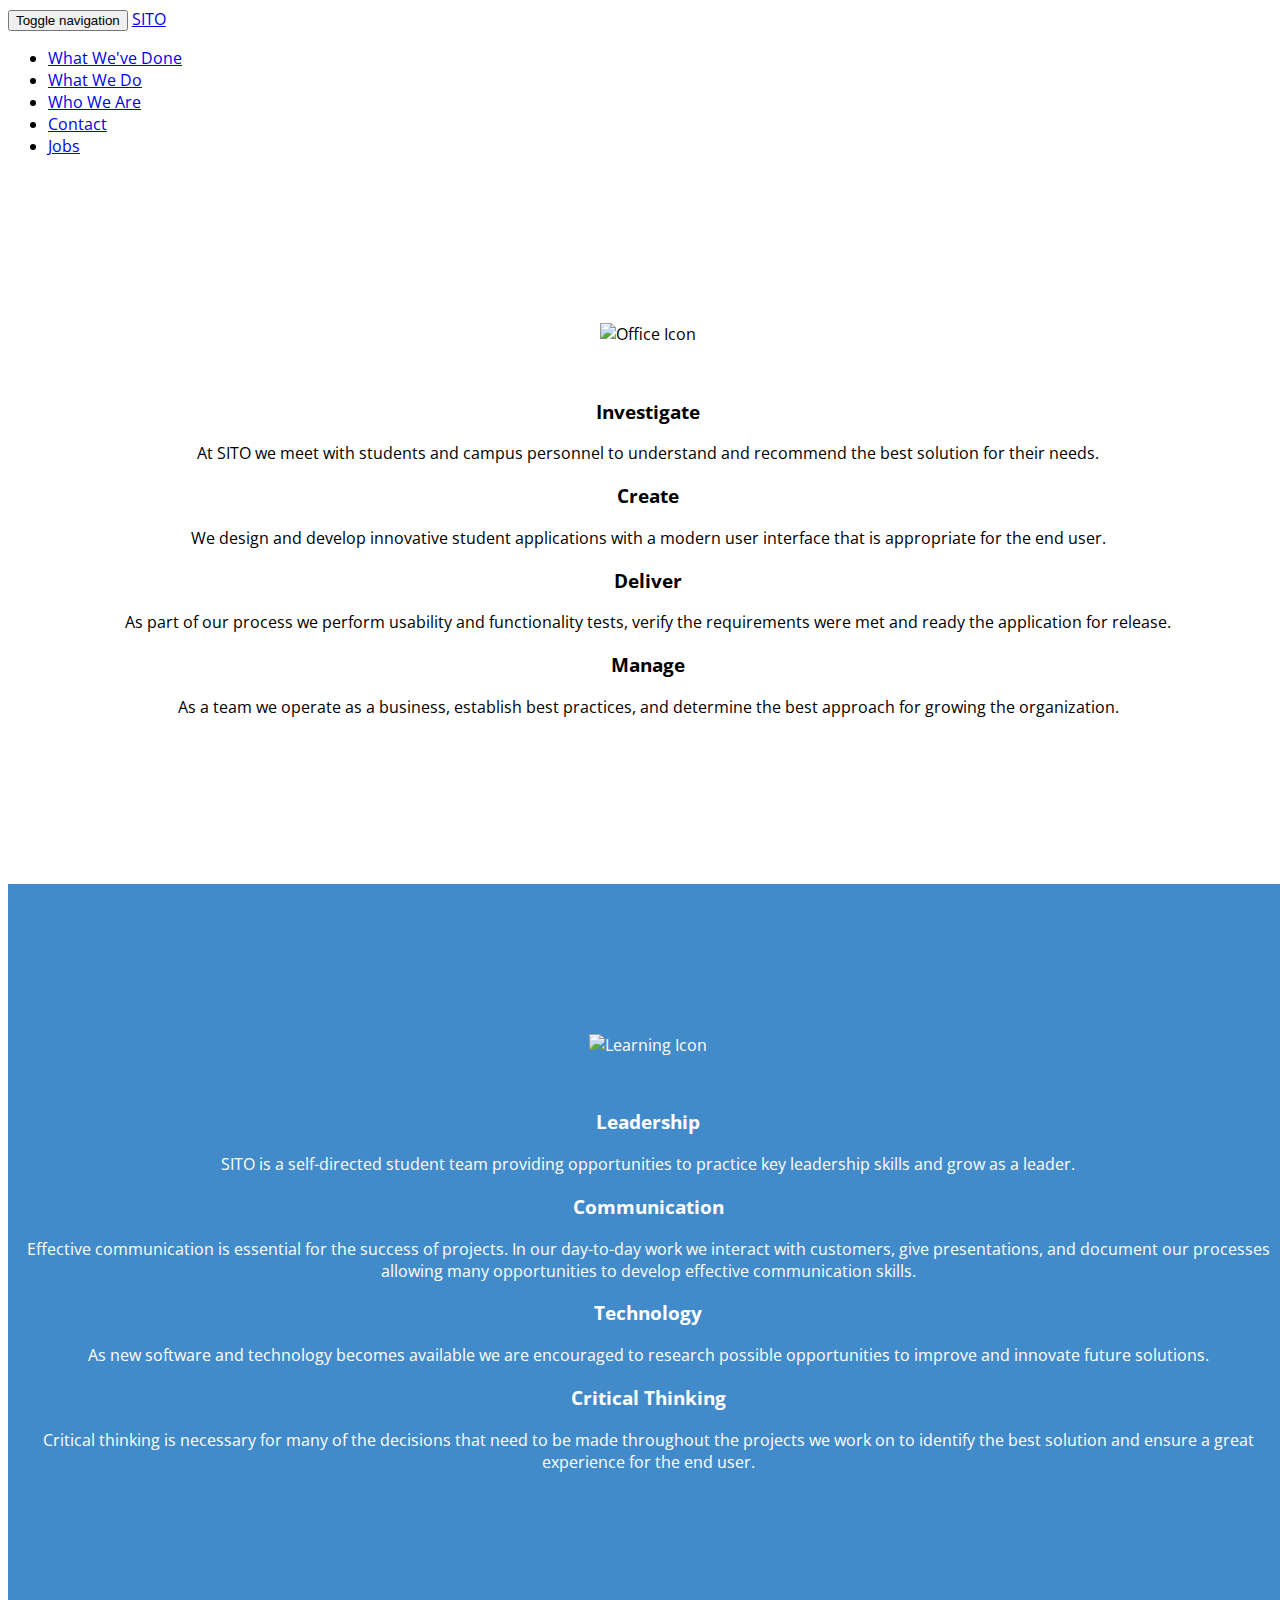
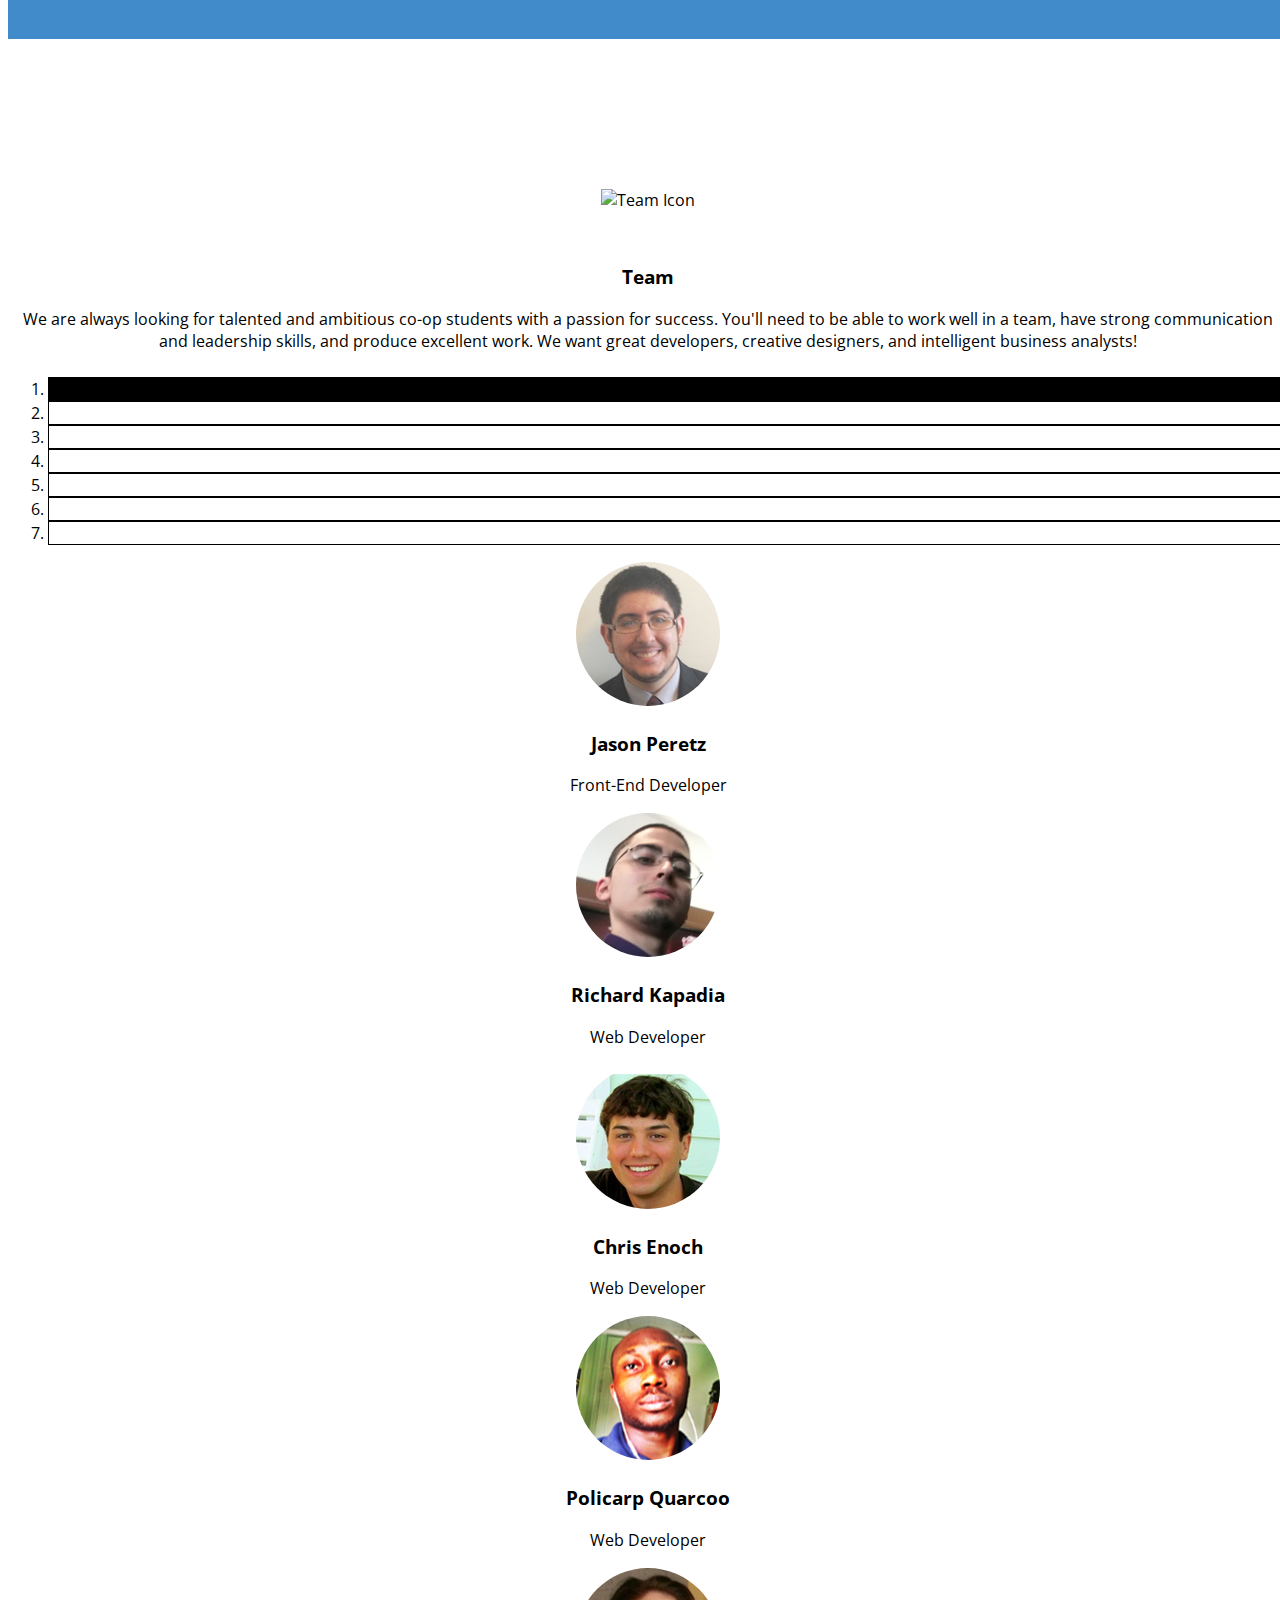
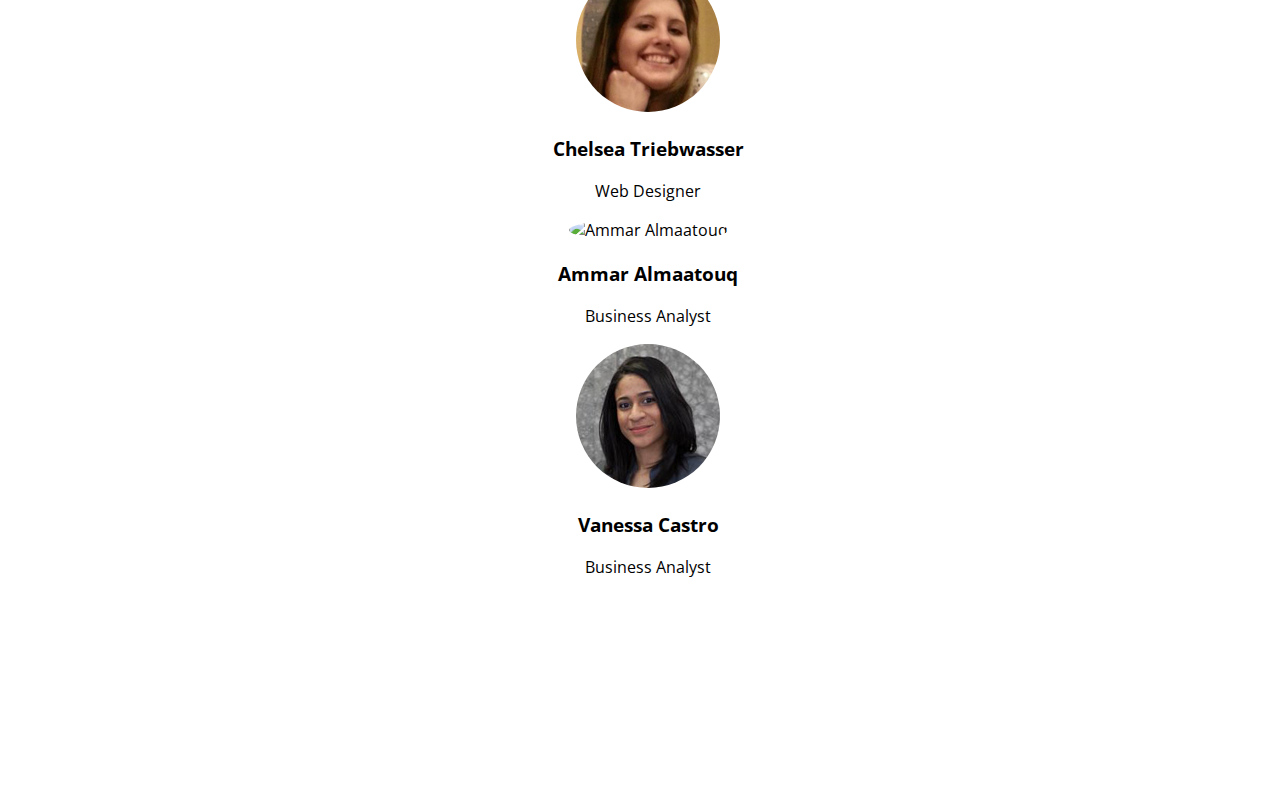
==== commit 006a9bfe: "changes to some of the verbiage" ====
--- a/about.html
+++ b/about.html
@@ -95,7 +95,7 @@
 
 				<div class = "col-md-3">
 					<h3>Communication</h3>
-					<p>Effective communication is essential for the success of projects. In our day-to-zday work we interact with customers, give presentations, and document our processes allowing many opportunities to develop effective communication skills. </p>
+					<p>Effective communication is essential for the success of projects. In our day-to-day work we interact with customers, give presentations, and document our processes allowing many opportunities to develop effective communication skills. </p>
 				</div>
 
 				<div class = "col-md-3">
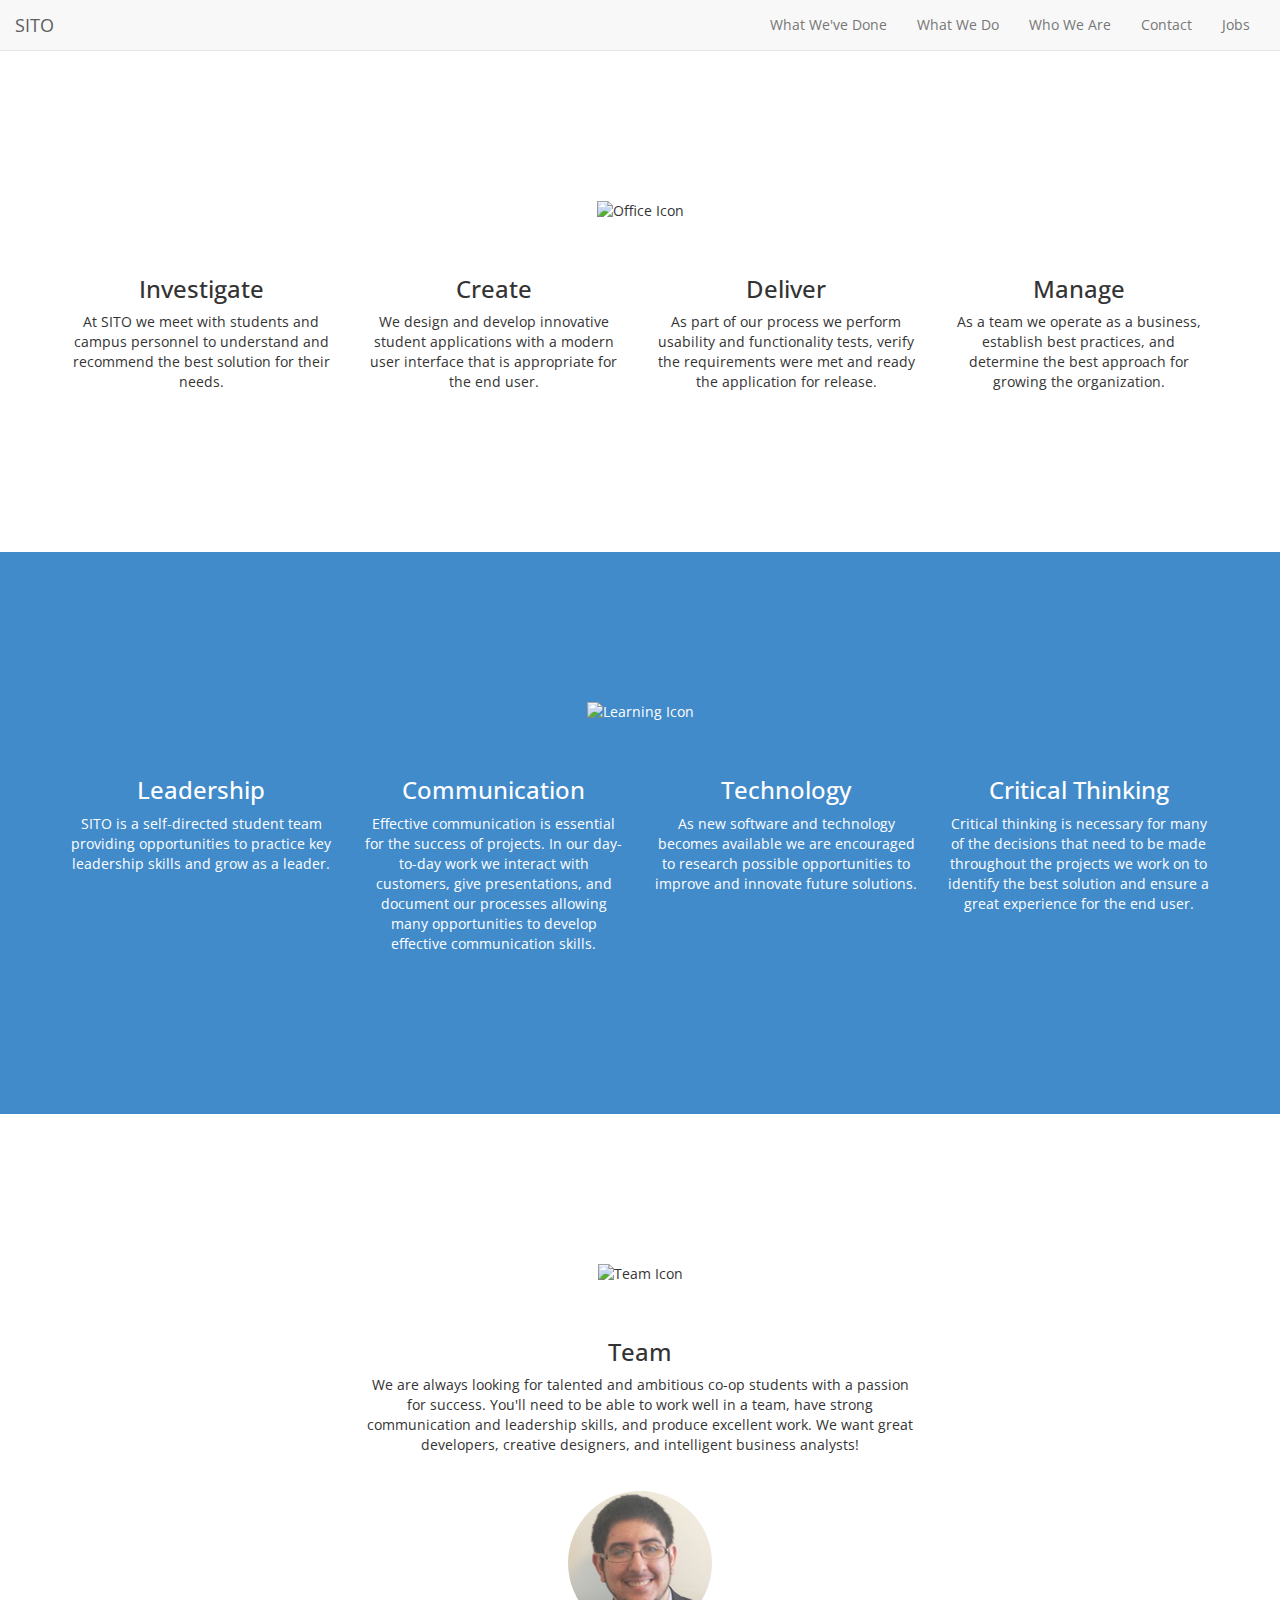
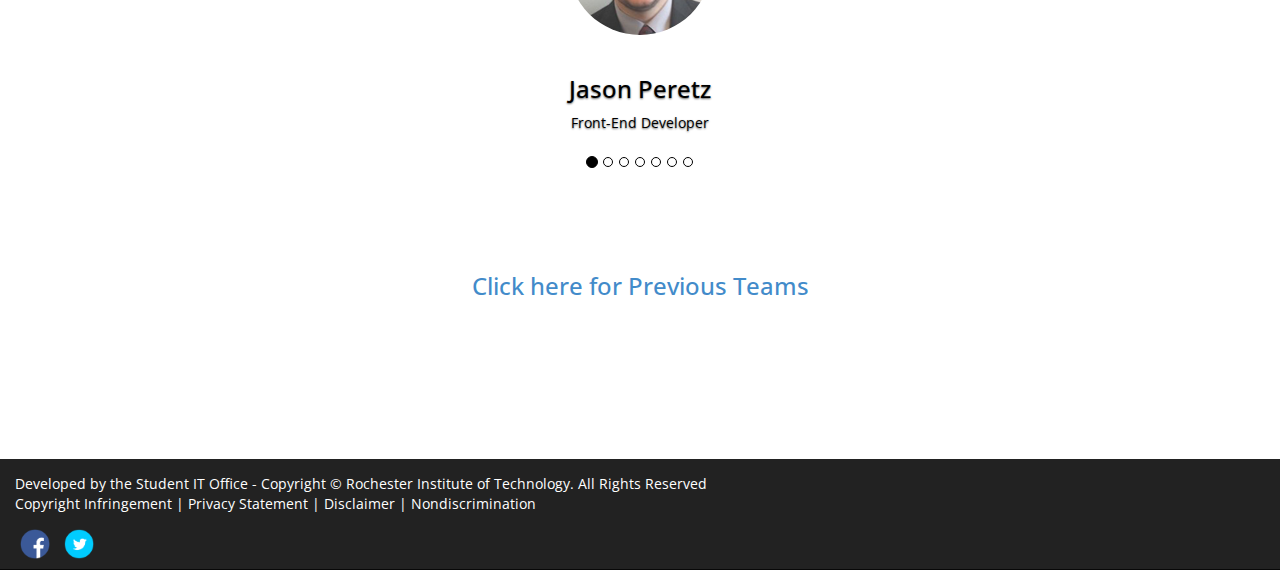
==== commit c390c48e: "Added Team History for SITO, did some design tweeks. Also added Facebook and Twitter on the footer." ====
--- a/about.html
+++ b/about.html
@@ -1,233 +1,243 @@
-<!DOCTYPE html>
-<html>
-<head>
-	<title>Sito Site</title>
-	<!-- meta tag used to adjust to mobile -->
-	<meta name = "viewport" content = "width=device-width, initial-scale=1">
-	<meta charset = "UTF-8">
-	<link href = "css/bootstrap.min.css" rel = "stylesheet">
-	<link href = "css/queries.css" rel = "stylesheet">
-	<link href = "css/stylesheet.css" rel = "stylesheet">
-	<link href='http://fonts.googleapis.com/css?family=Open+Sans' rel='stylesheet' type='text/css'>
-
-</head>
-<body>
-
-	<!-- navbar setup -->
-	<nav class = "navbar navbar-default navbar-static-top" role = "navigation">
-		<div class = "container-fluid">
-			<div class = "navbar-header">
-				<!-- creating button for mobile menu (navbar collapse) -->
-				<button type ="button" class = "navbar-toggle" data-toggle="collapse" data-target = "#navHeaderCollapse">
-					<!-- sr-only hides content to all devices besides screen readers (following accessibility best practices)-->
-					<span class="sr-only">Toggle navigation</span>
-					<span class="icon-bar"></span>
-					<span class="icon-bar"></span>
-					<span class="icon-bar"></span>
-				</button>
-				<!-- nav bar logo far left -->
-				<a href = "index.html" class = "navbar-brand" id = "brand">SITO</a>
-			</div>
-
-			<!-- all navbar content built to work for toggling -->
-			<div class = "collapse navbar-collapse navbar-right" id = "navHeaderCollapse">
-				<ul class = "nav navbar-nav">
-					<li><a href = "index.html#portfolio" class = "select">What We've Done</a></li>
-					<li><a href = "index.html#about" class = "select">What We Do</a></li>
-					<li><a href = "index.html#culture" class = "select">Who We Are</a></li> 
-					<li><a href = "index.html#contact" class = "select">Contact</a></li>	
-					<li><a href = "jobs.html" class = "select">Jobs</a></li>
-				</ul>
-			</div>
-		</div>
-	</nav>
-
-	<!-- Page Begins -->
-	<div id = "office" class = "iconSections" style = "background-color: white;">
-		<div class = "vcenter">
-			<div class = "container">
-				<!-- Office Section -->
-				<div class = "row text-center">
-					<div class = "col-md-12">
-						<img class = "iconPadding" src = "images/Office-17.png" alt = "Office Icon">
-					</div>
-					
-					<!-- Office Verbiage -->
-					<div class = "col-md-3">
-						<h3>Investigate</h3>
-						<p>At SITO we meet with students and campus personnel to understand and recommend the best solution for their needs. </p>
-					</div>
-
-					<div class = "col-md-3">
-						<h3>Create</h3>
-						<p>We design and develop innovative student applications with a modern user interface that is appropriate for the end user. </p>
-					</div>
-
-					<div class = "col-md-3">
-						<h3>Deliver </h3>
-						<p>As part of our process we perform usability and functionality tests, verify the requirements were met and ready the application for release.  </p>
-					</div>
-
-					<div class = "col-md-3">
-						<h3>Manage</h3>
-						<p>As a team we operate as a business, establish best practices, and determine the best approach for growing the organization. 
-						</p>
-					</div>
-				</div>
-			</div>
-		</div>
-	</div>
-
-	<!-- Learning Sections -->
-	<div id = "learning" class = "iconSections" style = "background-color: #428bca; color: white;">
-		<div class = "container vcenter">
-			<div class = "row">
-				<div class = "col-md-12">
-					<img class = "iconPadding" src = "images/Learning-18.png" alt = "Learning Icon">
-				</div>
-
-				<!-- Learning Verbiage -->
-				<div class = "col-md-3">
-					<h3>Leadership</h3>
-					<p>SITO is a self-directed student team providing opportunities to practice key leadership skills and grow as a leader.
-					</p>
-				</div>
-
-				<div class = "col-md-3">
-					<h3>Communication</h3>
-					<p>Effective communication is essential for the success of projects. In our day-to-day work we interact with customers, give presentations, and document our processes allowing many opportunities to develop effective communication skills. </p>
-				</div>
-
-				<div class = "col-md-3">
-					<h3>Technology</h3>
-					<p>As new software and technology becomes available we are encouraged to research possible opportunities to improve and innovate future solutions.</p>
-				</div>
-
-				<div class = "col-md-3">
-					<h3>Critical Thinking</h3>
-					<p>Critical thinking is necessary for many of the decisions that need to be made throughout the projects we work on to identify the best solution and ensure a great experience for the end user.</p>
-				</div>
-			</div>
-		</div>
-	</div>
-
-	<!-- Team Sections -->
-	<div id = "team" class = "iconSections">
-		<div class = "container vcenter">
-			<div class = "row text-center">
-
-				<div class = "col-md-12">
-					<img class = "iconPadding" src = "images/a-18.png" alt = "Team Icon">
-
-				</div>
-
-				<div class = "col-md-6 col-md-offset-3">
-					<h3>Team</h3>
-					<p>We are always looking for talented and ambitious co-op students with a passion for success. You'll need to be able to work well in a team, have strong communication and leadership skills, and produce excellent work. We want great developers, creative designers, and intelligent business analysts!</p>
-				</div>
-
-				<!-- Team Slideshow -->
-				<div class = "col-md-12">
-
-					<div id = "myCarousel" data-interval = "3000" data-ride = "carousel" class = "carousel slide">
-						<ol class = "carousel-indicators">
-							<li data-target = "#myCarousel" data-slide-to = "0" class = "active"></li>
-							<li data-target = "#myCarousel" data-slide-to = "1" ></li>
-							<li data-target = "#myCarousel" data-slide-to = "2" ></li>
-							<li data-target = "#myCarousel" data-slide-to = "3" ></li>
-							<li data-target = "#myCarousel" data-slide-to = "4" ></li>
-							<li data-target = "#myCarousel" data-slide-to = "5" ></li>
-							<li data-target = "#myCarousel" data-slide-to = "6" ></li>
-						</ol>
-
-						<div class = "carousel-inner">
-							<div class = "item active">
-								<img src = "images/JasonPeretz.png" class = "carouselImg" alt = "Jason Peretz">					
-								<div class = "carousel-caption">
-									<h3>Jason Peretz</h3>
-									<p>Front-End Developer</p>
-								</div>	
-							</div>
-
-							
-							<div class = "item">
-								<img src = "images/RichardKapadia.png" class = "carouselImg" alt = "Richard Kapadia">
-								<div class = "carousel-caption">
-									<h3>Richard Kapadia</h3>
-									<p>Web Developer</p>
-								</div>
-							</div>
-							
-							
-							<div class = "item">
-								<img src = "images/ChrisEncoh.png" class = "carouselImg" alt = "Chris Enoch">
-								<div class = "carousel-caption">
-									<h3>Chris Enoch</h3>
-									<p>Web Developer</p>
-								</div>
-							</div>
-
-							<div class = "item">
-								<img src = "images/PolicarpQuarcoo.png" class = "carouselImg" alt = "Policarp Quarcoo">
-								<div class = "carousel-caption">
-									<h3>Policarp Quarcoo</h3>
-									<p>Web Developer</p>
-								</div>
-							</div>
-
-							<div class = "item">
-								<img src = "images/ChelseaTriebwasser.png" class = "carouselImg" alt = "Chelsea Triebwasser">
-								<div class = "carousel-caption">
-									<h3>Chelsea Triebwasser</h3>
-									<p>Web Designer</p>
-								</div>
-							</div>
-
-							<div class = "item">
-								<img src = "images/AmmarAlmaatouq.png" class = "carouselImg" alt = "Ammar Almaatouq">
-								<div class = "carousel-caption">
-									<h3>Ammar Almaatouq</h3>
-									<p>Business Analyst</p>
-								</div>
-							</div>
-
-							<div class = "item">
-								<img src = "images/VanessaCastro.png" class = "carouselImg" alt = "Vanessa Castro">
-								<div class = "carousel-caption">
-									<h3>Vanessa Castro</h3>
-									<p>Business Analyst</p>
-								</div>
-							</div>
-						</div>
-						<a class="left carousel-control" href="#myCarousel" role="button" data-slide="prev">
-
-
-							<span class="glyphicon glyphicon-chevron-left"></span>
-						</a>
-						<a class="right carousel-control" href="#myCarousel" role="button" data-slide="next">
-							<span class="glyphicon glyphicon-chevron-right"></span>
-						</a>
-
-					</div>
-				</div>
-			</div>
-		</div>
-	</div>
-
-	<!-- Footer -->
-	<nav class = "navbar navbar-inverse navbar-static-top footer">
-		<div class = "container-fluid">
-			<p class = "nav-text">
-				Developed by the Student IT Office - Copyright &copy; Rochester Institute of Technology. All Rights Reserved <br/>
-				Copyright Infringement | Privacy Statement | Disclaimer | Nondiscrimination
-			</p>
-		</div>
-	</nav>
-
-	<script src="http://ajax.googleapis.com/ajax/libs/jquery/1.11.1/jquery.min.js"></script>
-	<script src="js/bootstrap.js"></script>
-	<script type="text/javascript" src="js/ajaxForm.js"></script>
-	<script src="js/scroll.js"></script>
-
-</body>
+<!DOCTYPE html>
+<html>
+<head>
+	<title>Sito Site</title>
+	<!-- meta tag used to adjust to mobile -->
+	<meta name = "viewport" content = "width=device-width, initial-scale=1">
+	<link rel="icon" type="image/ico" href="images/favicon.png">
+	<meta charset = "UTF-8">
+	<link href = "css/bootstrap.min.css" rel = "stylesheet">
+	<link href = "css/queries.css" rel = "stylesheet">
+	<link href = "css/stylesheet.css" rel = "stylesheet">
+	<link href='http://fonts.googleapis.com/css?family=Open+Sans' rel='stylesheet' type='text/css'>
+
+</head>
+<body>
+
+	<!-- navbar setup -->
+	<nav class = "navbar navbar-default navbar-static-top" role = "navigation">
+		<div class = "container-fluid">
+			<div class = "navbar-header">
+				<!-- creating button for mobile menu (navbar collapse) -->
+				<button type ="button" class = "navbar-toggle" data-toggle="collapse" data-target = "#navHeaderCollapse">
+					<!-- sr-only hides content to all devices besides screen readers (following accessibility best practices)-->
+					<span class="sr-only">Toggle navigation</span>
+					<span class="icon-bar"></span>
+					<span class="icon-bar"></span>
+					<span class="icon-bar"></span>
+				</button>
+				<!-- nav bar logo far left -->
+				<a href = "index.html" class = "navbar-brand" id = "brand">SITO</a>
+			</div>
+
+			<!-- all navbar content built to work for toggling -->
+			<div class = "collapse navbar-collapse navbar-right" id = "navHeaderCollapse">
+				<ul class = "nav navbar-nav">
+					<li><a href = "index.html#portfolio" class = "select">What We've Done</a></li>
+					<li><a href = "index.html#about" class = "select">What We Do</a></li>
+					<li><a href = "index.html#culture" class = "select">Who We Are</a></li> 
+					<li><a href = "index.html#contact" class = "select">Contact</a></li>	
+					<li><a href = "jobs.html" class = "select">Jobs</a></li>
+				</ul>
+			</div>
+		</div>
+	</nav>
+
+	<!-- Page Begins -->
+	<div id = "office" class = "iconSections" style = "background-color: white;">
+		<div class = "vcenter">
+			<div class = "container">
+				<!-- Office Section -->
+				<div class = "row text-center">
+					<div class = "col-md-12">
+						<img class = "iconPadding" src = "images/Office-17.png" alt = "Office Icon">
+					</div>
+					
+					<!-- Office Verbiage -->
+					<div class = "col-md-3">
+						<h3>Investigate</h3>
+						<p>At SITO we meet with students and campus personnel to understand and recommend the best solution for their needs. </p>
+					</div>
+
+					<div class = "col-md-3">
+						<h3>Create</h3>
+						<p>We design and develop innovative student applications with a modern user interface that is appropriate for the end user. </p>
+					</div>
+
+					<div class = "col-md-3">
+						<h3>Deliver </h3>
+						<p>As part of our process we perform usability and functionality tests, verify the requirements were met and ready the application for release.  </p>
+					</div>
+
+					<div class = "col-md-3">
+						<h3>Manage</h3>
+						<p>As a team we operate as a business, establish best practices, and determine the best approach for growing the organization. 
+						</p>
+					</div>
+				</div>
+			</div>
+		</div>
+	</div>
+
+	<!-- Learning Sections -->
+	<div id = "learning" class = "iconSections" style = "background-color: #428bca; color: white;">
+		<div class = "container vcenter">
+			<div class = "row">
+				<div class = "col-md-12">
+					<img class = "iconPadding" src = "images/Learning-18.png" alt = "Learning Icon">
+				</div>
+
+				<!-- Learning Verbiage -->
+				<div class = "col-md-3">
+					<h3>Leadership</h3>
+					<p>SITO is a self-directed student team providing opportunities to practice key leadership skills and grow as a leader.
+					</p>
+				</div>
+
+				<div class = "col-md-3">
+					<h3>Communication</h3>
+					<p>Effective communication is essential for the success of projects. In our day-to-day work we interact with customers, give presentations, and document our processes allowing many opportunities to develop effective communication skills. </p>
+				</div>
+
+				<div class = "col-md-3">
+					<h3>Technology</h3>
+					<p>As new software and technology becomes available we are encouraged to research possible opportunities to improve and innovate future solutions.</p>
+				</div>
+
+				<div class = "col-md-3">
+					<h3>Critical Thinking</h3>
+					<p>Critical thinking is necessary for many of the decisions that need to be made throughout the projects we work on to identify the best solution and ensure a great experience for the end user.</p>
+				</div>
+			</div>
+		</div>
+	</div>
+
+	<!-- Team Sections -->
+	<div id = "team" class = "iconSections">
+		<div class = "container vcenter">
+			<div class = "row text-center">
+
+				<div class = "col-md-12">
+					<img class = "iconPadding" src = "images/a-18.png" alt = "Team Icon">
+
+				</div>
+
+				<div class = "col-md-6 col-md-offset-3">
+					<h3>Team</h3>
+					<p>We are always looking for talented and ambitious co-op students with a passion for success. You'll need to be able to work well in a team, have strong communication and leadership skills, and produce excellent work. We want great developers, creative designers, and intelligent business analysts!</p>
+				</div>
+
+				<!-- Team Slideshow -->
+				<div class = "col-md-12">
+
+					<div id = "myCarousel" data-interval = "3000" data-ride = "carousel" class = "carousel slide">
+						<ol class = "carousel-indicators">
+							<li data-target = "#myCarousel" data-slide-to = "0" class = "active"></li>
+							<li data-target = "#myCarousel" data-slide-to = "1" ></li>
+							<li data-target = "#myCarousel" data-slide-to = "2" ></li>
+							<li data-target = "#myCarousel" data-slide-to = "3" ></li>
+							<li data-target = "#myCarousel" data-slide-to = "4" ></li>
+							<li data-target = "#myCarousel" data-slide-to = "5" ></li>
+							<li data-target = "#myCarousel" data-slide-to = "6" ></li>
+						</ol>
+
+						<div class = "carousel-inner">
+							<div class = "item active">
+								<a href="https://www.linkedin.com/pub/jason-peretz/61/550/462" target="_blank">
+								<img src = "images/JasonPeretz.png" class = "carouselImg" alt = "Jason Peretz"></a>			
+								<div class = "carousel-caption">
+									<h3>Jason Peretz</h3>
+									<p>Front-End Developer</p>
+								</div>	
+							</div>
+
+							<div class = "item">
+								<img src = "images/JisunHong.png" class = "carouselImg" alt = "JiSun Hong">				
+								<div class = "carousel-caption">
+									<h3>JiSun Hong</h3>
+									<p>Front-End Developer</p>
+								</div>	
+							</div>
+							
+							<div class = "item">
+								<img src = "images/WayneStarr.png" class = "carouselImg" alt = "Wayne Starr">
+								<div class = "carousel-caption">
+									<h3>Wayne Starr</h3>
+									<p>Web Developer</p>
+								</div>
+							</div>
+							
+							
+							<div class = "item">
+								<img src = "images/ChrisEnoch.png" class = "carouselImg" alt = "Chris Enoch">
+								<div class = "carousel-caption">
+									<h3>Chris Enoch</h3>
+									<p>Web Developer</p>
+								</div>
+							</div>
+
+							<div class = "item">
+								<img src = "images/ChelseaTriebwasser.png" class = "carouselImg" alt = "Chelsea Triebwasser">
+								<div class = "carousel-caption">
+									<h3>Chelsea Triebwasser</h3>
+									<p>Web Designer</p>
+								</div>
+							</div>
+
+							<div class = "item">
+								<a href="https://www.linkedin.com/pub/ammar-almaatouq/3b/80a/269" target="_blank">
+								<img src = "images/AmmarAlmaatouq.png" class = "carouselImg" alt = "Ammar Almaatouq"></a>
+								<div class = "carousel-caption">
+									<h3>Ammar Almaatouq</h3>
+									<p>Business Analyst</p>
+								</div>
+							</div>
+
+							<div class = "item">
+								<img src = "images/VanessaCastro.png" class = "carouselImg" alt = "Vanessa Castro">
+								<div class = "carousel-caption">
+									<h3>Vanessa Castro</h3>
+									<p>Business Analyst</p>
+								</div>
+							</div>
+						</div>
+
+						<a class="left carousel-control" href="#myCarousel" role="button" data-slide="prev">
+
+
+							<span class="glyphicon glyphicon-chevron-left"></span>
+						</a>
+						<a class="right carousel-control" href="#myCarousel" role="button" data-slide="next">
+							<span class="glyphicon glyphicon-chevron-right"></span>
+						</a>
+
+					</div>
+					<a href="history.html"><h3 style = "padding-top:80px;">Click here for Previous Teams</h3></a>
+				</div>
+			</div>
+		</div>
+	</div>
+
+	<!-- Footer -->
+	<nav class = "navbar navbar-inverse navbar-static-top footer">
+		<div class = "container-fluid">
+			<p class = "nav-text">
+				Developed by the Student IT Office - Copyright &copy; Rochester Institute of Technology. All Rights Reserved <br/>
+				Copyright Infringement | Privacy Statement | Disclaimer | Nondiscrimination
+			</p>
+			<a href="www.facebook.com/studentitoffice">
+				<img class="icon" src="images/fb-icon.png" alt="FB-icon" width="30px"/>
+			</a>
+			<a href="www.twitter.com/studentitoffice">
+				<img class="icon" src="images/twitter-icon.png" alt="twitter-icon" width="30px"/>
+			</a>
+		</div>
+	</nav>
+
+	<script src="http://ajax.googleapis.com/ajax/libs/jquery/1.11.1/jquery.min.js"></script>
+	<script src="js/bootstrap.js"></script>
+	<script type="text/javascript" src="js/ajaxForm.js"></script>
+	<script src="js/scroll.js"></script>
+
+</body>
 </html>		--- a/css/queries.css
+++ b/css/queries.css
@@ -1,49 +1,54 @@
-@media screen and (max-width: 992px){
-	#portfolio{
-		height: auto;
-		margin-bottom: 50px;
-	}
-	
-	#contact img{
-		display:none;
-	}
-}
-
-@media screen and (min-height: 0px) and (min-width: 700px){
-	#about:before{
-		content: '';
-		display: inline-block;
-		height: 100%;
-		vertical-align: middle;
-	}
-
-	#culture:before{
-		content: '';
-		display: inline-block;
-		height: 100%;
-		vertical-align: middle;
-	}
-}
-
-@media screen and (min-height: 0px) and (min-width: 800px){
-	#portfolio:before{
-		content: '';
-		display: inline-block;
-		height: 100%;
-		vertical-align: middle;
-	}
-}
-
-@media screen and (max-height: 600px){
-	#about{
-		height: auto;
-	}
-
-	#culture{
-		height: auto;
-	}
-
-	.glyphicon{
-		display:none;
-	}
+ @media screen and (max-width: 992px){
+	
+	#contact img{
+		display:none;
+	}
+}
+
+@media screen and (max-width: 2000px){
+
+#portfolio{
+		height: auto;
+		margin-bottom: 50px;
+	}
+}
+
+
+@media screen and (min-height: 0px) and (min-width: 700px){
+	#about:before{
+		content: '';
+		display: inline-block;
+		height: 100%;
+		vertical-align: middle;
+	}
+
+	#culture:before{
+		content: '';
+		display: inline-block;
+		height: 100%;
+		vertical-align: middle;
+	}
+}
+
+@media screen and (min-height: 0px) and (min-width: 800px){
+	#portfolio:before{
+		content: '';
+		display: inline-block;
+		height: 100%;
+		vertical-align: middle;
+	}
+}
+
+@media screen and (max-height: 600px){
+	#about{
+		height: auto;
+	}
+
+	#culture{
+		height: auto;
+	}
+
+	.glyphicon{
+		display:none;
+	}
 }--- a/css/stylesheet.css
+++ b/css/stylesheet.css
@@ -1,211 +1,223 @@
-html,
-body{
-	width:100%;
-	height: 100%;
-	font-family: 'Open Sans', sans-serif;
-}
-
-#top-section{
-	height: 100%;
-	text-align: center;
-	position: relative;
-}
-
-#prlx{
-	height: 100%;
-	width: 100%;
-	background: url("../images/tan.gif") 50% no-repeat fixed;
-	background-size: cover;
-}
-
-#portfolio{
-	color:white;
-	height: 100%;
-	background-color: #428bca;
-	text-align: center;
-}
-
-.portImgTxt{
-	margin-bottom: 25px;
-}
-
-.portImgRadius{
-	border-radius:2%;
-}
-
-.portImgRadius:hover{
-	opacity: .8;
-}
-
-#about{
-	background-color: #FFFFFF;
-	height: 100%;
-	padding-top:50px;
-	padding-bottom:50px;
-	text-align: center;
-}
-
-#culture{
-	color:white;
-	padding-top:50px;
-	padding-bottom:50px;
-	background-color: #73bf45;
-	height: 100%;
-	text-align: center;
-}
-
-.iconSections{
-	padding-top: 150px;
-	padding-bottom: 150px;
-	height: auto;
-	text-align: center;
-}
-
-.jobBtnPadding{
-	margin-top:20px;
-}
-
-.vcenter{
-	display: inline-block;
-	vertical-align: middle;
-}
-
-#apply{
-	width:100%;
-}
-
-#contact{
-	color:white;
-	background-color:#222222;
-	width:100%;
-}
-
-#formElement{
-	margin-bottom:50px;
-}
-
-#logo{
-	border-radius: 5%;
-	padding-left: 15px;
-	padding-top: 15px;
-	padding-bottom: 15px;
-	width: 75%;
-	display: block;
-	margin-left:auto;
-	margin-right:auto;
-	margin-top:100px;
-}
-
-.glyphicon{
-	color:black;
-	margin-top: 50px;
-	font-size: 5em;
-	vertical-align: middle;
-	opacity:.5;
-}
-
-.glyphicon:hover{
-	opacity:1;
-}
-
-
-.navbar{
-	margin-bottom:0;
-}
-
-.nav-text{
-	margin-top: 15px;
-	margin-bottom: 15px;
-	color:white;
-}
-
-.circleBtn{
-	background: #fff;
-	border-radius: 50%;
-	border: 1px solid #428bca;
-	width: 100%;
-	height: 100%;
-	max-width: 210px;
-	max-height: 210px;
-	padding: 10%;
-}
-
-.circleBtn:hover{
-	border: 5px solid #428bca;	
-}
-
-.header{
-	padding-bottom: 1.5em;
-}
-
-#contactHeader{
-	font-size: 40px;
-	padding-bottom: .5em;
-	padding-top: 1em;
-}
-
-.btn{
-	white-space: normal;
-}
-
-.modal{
-	color:black;
-	height: 400px;
-	top: 50% !important;
-	overflow: hidden;
-}
-
-#navbar.affix{
-	position: fixed;
-	top: 0;
-	width: 100%;
-	z-index:1;
-}
-
-a:focus, a:active{
-	outline:none;
-}
-
-.carouselImg{
-	height: 100%;
-	margin-right: auto;
-	margin-left: auto;
-	border:1px white solid;
-	border-radius: 50%;
-}
-
-.iconPadding{
-	padding-bottom: 35px;
-}
-
-#myCarousel{
-	margin-right: auto;
-	margin-left: auto;
-	margin-top: 25px;
-}
-
-.carousel-caption{
-	position: static;
-	text-align: center;
-	color: black;
-}
-
-.carousel-indicators{
-	bottom: -10px;
-}
-
-.carousel-indicators li{
-	border: 1px solid black;
-}
-
-.carousel-control.left, .carousel-control.right {
-	background-image: none
-}
-
-.carousel-indicators .active{
-	background-color:black;
-}
-
-.glyphicon-chevron-left, .glyphicon-chevron-right{
-	color:black;
+html,
+body{
+	width:100%;
+	height: 100%;
+	font-family: 'Open Sans', sans-serif;
+}
+
+#top-section{
+	height: 100%;
+	text-align: center;
+	position: relative;
+}
+
+#prlx{
+	height: 100%;
+	width: 100%;
+	background: url("../images/tan.gif") 50% no-repeat fixed;
+	background-size: cover;
+}
+
+#portfolio{
+	color:white;
+	height: 100%;
+	background-color: #428bca;
+	text-align: center;
+}
+
+.portImgTxt{
+	margin-bottom: 25px;
+}
+
+.portImgRadius{
+	border-radius:2%;
+}
+
+.portImgRadius:hover{
+	opacity: .8;
+}
+
+#about{
+	background-color: #FFFFFF;
+	height: 100%;
+	padding-top:50px;
+	padding-bottom:50px;
+	text-align: center;
+}
+
+#culture{
+	color:white;
+	padding-top:50px;
+	padding-bottom:50px;
+	background-color: #73bf45;
+	height: 100%;
+	text-align: center;
+}
+
+.iconSections{
+	padding-top: 150px;
+	padding-bottom: 150px;
+	height: auto;
+	text-align: center;
+}
+
+.jobBtnPadding{
+	margin-top:20px;
+}
+
+.vcenter{
+	display: inline-block;
+	vertical-align: middle;
+}
+
+#apply{
+	width:100%;
+}
+
+#contact{
+	color:white;
+	background-color:#222222;
+	width:100%;
+}
+
+#formElement{
+	margin-bottom:50px;
+}
+
+#logo{
+	border-radius: 5%;
+	padding-left: 15px;
+	padding-top: 15px;
+	padding-bottom: 15px;
+	width: 75%;
+	display: block;
+	margin-left:auto;
+	margin-right:auto;
+	margin-top:100px;
+}
+
+.glyphicon{
+	color:black;
+	margin-top: 50px;
+	font-size: 5em;
+	vertical-align: middle;
+	opacity:.5;
+}
+
+.glyphicon:hover{
+	opacity:1;
+}
+
+
+.navbar{
+	margin-bottom:0;
+}
+
+.nav-text{
+	margin-top: 15px;
+	margin-bottom: 15px;
+	color:white;
+}
+
+.circleBtn{
+	background: #fff;
+	border-radius: 50%;
+	border: 1px solid #428bca;
+	width: 100%;
+	height: 100%;
+	max-width: 210px;
+	max-height: 210px;
+	padding: 10%;
+}
+
+.circleBtn:hover{
+	border: 5px solid #428bca;	
+}
+
+.header{
+	padding-bottom: 1.5em;
+}
+
+#contactHeader{
+	font-size: 40px;
+	padding-bottom: .5em;
+	padding-top: 1em;
+}
+
+.btn{
+	white-space: normal;
+}
+
+.modal{
+	color:black;
+	height: 400px;
+	top: 50% !important;
+	overflow: hidden;
+}
+
+#navbar.affix{
+	position: fixed;
+	top: 0;
+	width: 100%;
+	z-index:1;
+}
+
+a:focus, a:active{
+	outline:none;
+}
+
+.carouselImg{
+	height: 100%;
+	margin-right: auto;
+	margin-left: auto;
+	border:1px white solid;
+	border-radius: 50%;
+}
+
+.iconPadding{
+	padding-bottom: 35px;
+}
+
+.history{
+	padding-bottom: 50px;
+}
+
+.socialMedia{
+	align: right;
+}
+
+#myCarousel{
+	margin-right: auto;
+	margin-left: auto;
+	margin-top: 25px;
+}
+
+.carousel-caption{
+	position: static;
+	text-align: center;
+	color: black;
+}
+
+.carousel-indicators{
+	bottom: -10px;
+}
+
+.carousel-indicators li{
+	border: 1px solid black;
+}
+
+.carousel-control.left, .carousel-control.right {
+	background-image: none
+}
+
+.carousel-indicators .active{
+	background-color:black;
+}
+
+.glyphicon-chevron-left, .glyphicon-chevron-right{
+	color:black;
+}
+
+.icon{
+	margin: 0px 5px 10px 5px;
 }